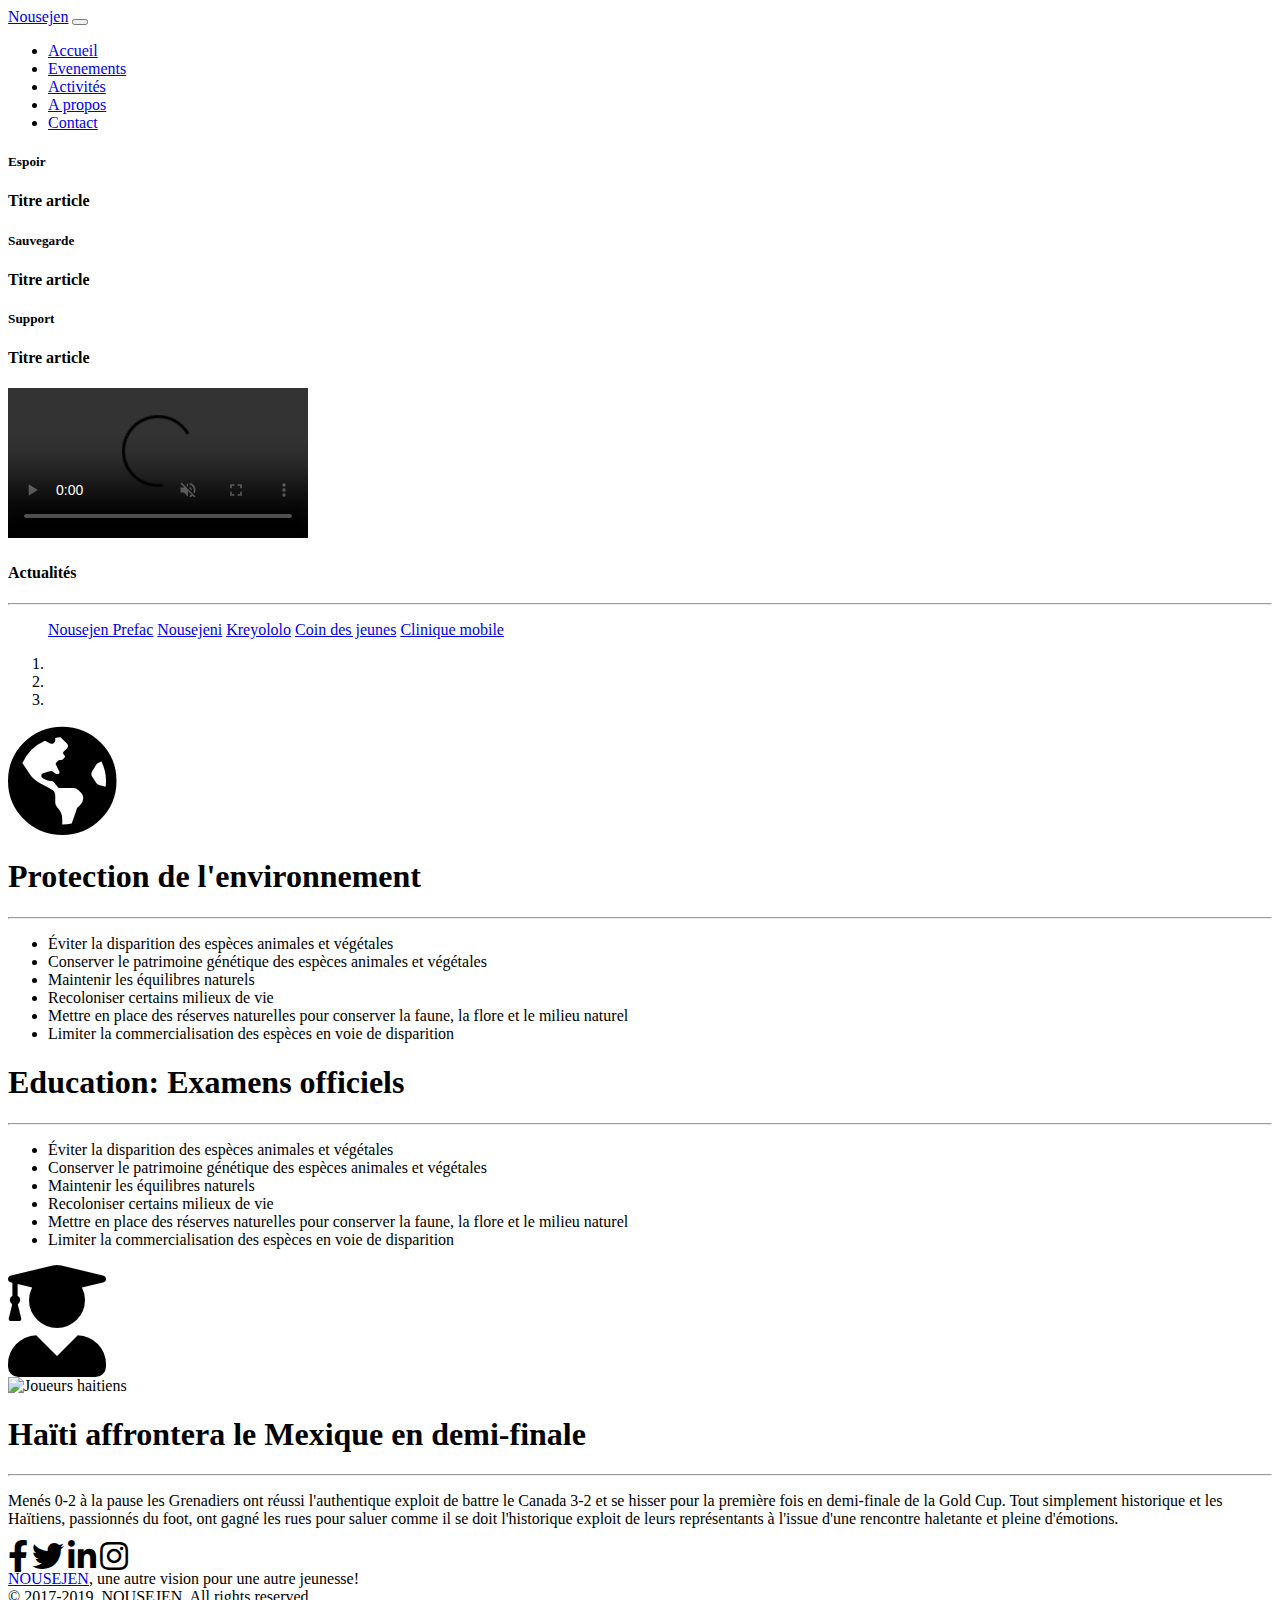
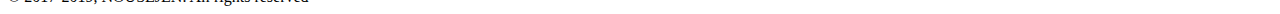
==== index.html @ 2af05f23 "Create index" ====
<!DOCTYPE html>
<html lang="fr">

<head>
    <!-- Required meta tags -->
    <meta charset="utf-8">
    <meta name="description" content="">
    <meta name="author" content="Ralph Pierre Rhode EXY">
    <meta name="viewport" content="width=device-width, initial-scale=1, shrink-to-fit=no">

    <title>NOUSEJEN - Accueil</title>

    <link rel="shortcut icon" href="" type="image/x-icon">
    <link rel="apple-touch-icon" href="">

    <link rel="stylesheet" href="css/hver.css">
    <link rel="stylesheet" href="css/alerts.css">
    <link rel="stylesheet" href="css/icono.min.css">
    <link rel="stylesheet" href="https://use.fontawesome.com/releases/v5.8.2/css/all.css" />
    <link rel="stylesheet" href="css/bootstrap.min.css">
    <link rel="stylesheet" href="css/mdb.min.css">
    <!-- Link to your css file -->
    <link rel="stylesheet" href="css/main.css">

</head>

<body>
    <!-- Start coding here -->

    <!--
    <header id="entete" class="navbar scrolling-navbar sticky-top">
        <div class="container">
            <div class="row">
                <div class="col-md-12 py-5"> </div>
            </div>
        </div>
    </header>
    -->

    <!--Navbar-->
    <nav class="navbar navbar-expand-md navbar-dark bg-dark scrolling-navbar fixed-top" id="navbar">
        <div class="container">
            <a class="navbar-brand" href="index.html">Nousejen</a>
            <button class="navbar-toggler" type="button" data-toggle="collapse" data-target="#navbarResponsive" aria-controls="navbarResponsive" aria-expanded="false" aria-label="Toggle navigation">
                <span class="navbar-toggler-icon"></span>
            </button>
            <div class="collapse navbar-collapse" id="navbarResponsive">
                <ul class="navbar-nav ml-auto">
                    <li class="nav-item active">
                        <a class="nav-link" href="index.html">Accueil<span class="sr-only">(current)</span></a>
                    </li>
                    <li class="nav-item">
                        <a class="nav-link" href="#">Evenements</a>
                    </li>
                    <li class="nav-item">
                        <a class="nav-link" href="activites.html">Activités</a>
                    </li>
                    <li class="nav-item">
                        <a class="nav-link" href="#">A propos</a>
                    </li>
                    <li class="nav-item">
                        <a class="nav-link" href="contact.html">Contact</a>
                    </li>
                </ul>
            </div>
        </div>
    </nav>

    <!-- Contenu -->
    <div class="container customPadding mb-3">

        <div class="row my-4">

            <!-- Principal -->
            <div class="col-md-9 my-3">
                <div class="row text-center pb-md-5 mb-5 mb-md-0">
                    <div class="col-md-4 mb-3">
                        <!-- Card -->
                        <div class="card card-image" id="ima1">

                            <!-- Content -->
                            <div class="text-white text-center d-flex align-items-center rgba-black-strong pt-5 px-4">
                                <div class="pt-5 mt-5 mx-auto">
                                    <h5 class="miColor">Espoir</h5>
                                    <h4 class="card-title pt-2"><strong>Titre article</strong></h4>
                                </div>
                            </div>

                        </div>
                        <!-- Card -->
                    </div>
                    <div class="col-md-4 mb-3">
                        <!-- Card -->
                        <div class="card card-image" id="ima2">

                            <!-- Content -->
                            <div class="text-white text-center d-flex align-items-center rgba-black-strong pt-5 px-4">
                                <div class="pt-5 mt-5 mx-auto">
                                    <h5 class="miColor">Sauvegarde</h5>
                                    <h4 class="card-title pt-2"><strong>Titre article</strong></h4>
                                </div>
                            </div>

                        </div>
                        <!-- Card -->
                    </div>
                    <div class="col-md-4 mb-3">
                        <!-- Card -->
                        <div class="card card-image" id="ima3">

                            <!-- Content -->
                            <div class="text-white text-center d-flex align-items-center rgba-black-strong pt-5 px-4">
                                <div class="pt-5 mt-5 mx-auto">
                                    <h5 class="miColor">Support</h5>
                                    <h4 class="card-title pt-2"><strong>Titre article</strong></h4>
                                </div>
                            </div>

                        </div>
                        <!-- Card -->
                    </div>
                </div>

                <div class="row">
                    <div class="col-md-12">
                        <video class="video-fluid z-depth-1" autoplay loop controls muted>
                            <source src="https://mdbootstrap.com/img/video/Sail-Away.mp4" type="video/mp4" />
                        </video>
                    </div>
                </div>


            </div>

            <!-- Sidebar -->
            <div class="col-md-3 d-none grey d-md-block lighten-3 text-center my-3 pb-5">
                <div class="mt-4 px-2" id="j">
                    <h4 class="pt-2">Actualités</h4>
                    <hr>
                    <ul class="nav flex-column">
                        <a class="nav-link active" href="#">Nousejen Prefac</a>
                        <a class="nav-link" href="#">Nousejeni</a>
                        <a class="nav-link" href="#">Kreyololo</a>
                        <a class="nav-link" href="#">Coin des jeunes</a>
                        <a class="nav-link" href="#">Clinique mobile</a>
                    </ul>
                </div>
            </div>

        </div>

    </div>

    <div id="carousel" class="carousel slide" data-ride="carousel">
        <ol class="carousel-indicators">
            <li data-target="#carousel" data-slide-to="0" class="active"></li>
            <li data-target="#carousel" data-slide-to="1"></li>
            <li data-target="#carousel" data-slide-to="2"></li>
        </ol>
        <div class="carousel-inner">
            <div class="carousel-item active jumbotron jumbotron-fluid" id="environnement">
                <div class="container-fluid">
                    <div class="row">
                        <div class="col-md-4 d-none d-md-block my-auto text-center">
                            <i class="fas fa-globe-americas fa-7x"></i>
                        </div>

                        <div class="col-md-8 mb-3">
                            <h1 class="miColor">Protection de l'environnement</h1>
                            <hr class="my-4">
                            <ul class="lead px-5">
                                <li>Éviter la disparition des espèces animales et végétales</li>
                                <li>Conserver le patrimoine génétique des espèces animales et végétales</li>
                                <li>Maintenir les équilibres naturels</li>
                                <li>Recoloniser certains milieux de vie</li>
                                <li>Mettre en place des réserves naturelles pour conserver la faune, la flore et le milieu naturel</li>
                                <li>Limiter la commercialisation des espèces en voie de disparition</li>
                            </ul>
                        </div>
                    </div>
                </div>
            </div>
            <div class="carousel-item">
                <div class="jumbotron jumbotron-fluid" id="education">
                    <div class="container">
                        <div class="row">
                            <div class="col-md-8 mb-3">
                                <h1 class="miColor">Education: Examens officiels</h1>
                                <hr class="my-4">
                                <ul class="lead px-5">
                                    <li>Éviter la disparition des espèces animales et végétales</li>
                                    <li>Conserver le patrimoine génétique des espèces animales et végétales</li>
                                    <li>Maintenir les équilibres naturels</li>
                                    <li>Recoloniser certains milieux de vie</li>
                                    <li>Mettre en place des réserves naturelles pour conserver la faune, la flore et le milieu naturel</li>
                                    <li>Limiter la commercialisation des espèces en voie de disparition</li>
                                </ul>
                            </div>

                            <div class="col-md-4 d-none d-md-block my-auto text-center">
                                <i class="fas fa-user-graduate fa-7x"></i>
                            </div>
                        </div>
                    </div>
                </div>
            </div>
            <div class="carousel-item">
                <div class="jumbotron jumbotron-fluid" id="sport">
                    <div class="container">
                        <div class="row">
                            <div class="col-md-4 d-none d-md-block text-center">
                                <img class="img-fluid rounded img-thumbnail" src="https://images.lenouvelliste.com/articles/2019-06-29/063_1157241814_web.jpg" alt="Joueurs haitiens">
                            </div>

                            <div class="col-md-8 mb-3">
                                <h1 class="miColor">Haïti affrontera le Mexique en demi-finale </h1>
                                <hr class="my-4">
                                <p class="lead px-5">
                                    Menés 0-2 à la pause les Grenadiers ont réussi l'authentique exploit de battre le Canada 3-2 et se hisser pour la première fois en demi-finale de la Gold Cup. Tout simplement historique et les Haïtiens, passionnés du foot, ont gagné les rues pour saluer comme il se doit l'historique exploit de leurs représentants à l'issue d'une rencontre haletante et pleine d'émotions.
                                </p>
                            </div>
                        </div>
                    </div>
                </div>
            </div>
        </div>
        <a class="carousel-control-prev" href="#carousel" role="button" data-slide="prev">
            <span class="carousel-control-prev-icon" aria-hidden="true"></span>
            <span class="sr-only">Previous</span>
        </a>
        <a class="carousel-control-next" href="#carousel" role="button" data-slide="next">
            <span class="carousel-control-next-icon" aria-hidden="true"></span>
            <span class="sr-only">Next</span>
        </a>
    </div>


    <!-- Footer -->
    <footer class="page-footer font-small bg-dark">

        <!-- Footer Elements -->
        <div class="container">

            <!-- Grid row-->
            <div class="row">

                <!-- Grid column -->
                <div class="col-md-12 py-5">
                    <div class="mb-5 flex-center">

                        <!-- Facebook -->
                        <a class="fb-ic">
                            <i class="fab fa-facebook-f fa-lg mr-md-5 mr-3 fa-2x"> </i>
                        </a>
                        <!-- Twitter -->
                        <a class="tw-ic">
                            <i class="fab fa-twitter fa-lg mr-md-5 mr-3 fa-2x"> </i>
                        </a>
                        <!--Linkedin -->
                        <a class="li-ic">
                            <i class="fab fa-linkedin-in fa-lg mr-md-5 mr-3 fa-2x"> </i>
                        </a>
                        <!--Instagram-->
                        <a class="ins-ic">
                            <i class="fab fa-instagram fa-lg mr-md-5 mr-3 fa-2x"> </i>
                        </a>
                    </div>
                </div>
                <!-- Grid column -->

            </div>
            <!-- Grid row-->

        </div>
        <!-- Footer Elements -->

        <!-- Copyright -->
        <div class="footer-copyright text-center py-3">
            <span class="text-white"><a href="index.html">NOUSEJEN</a></span>, une autre vision pour une autre jeunesse!
            <br>© 2017-2019, NOUSEJEN. All rights reserved
        </div>
        <!-- Copyright -->

    </footer>
    <!-- Footer -->

    <!-- Coding End -->

    <!-- do not forget download jquery (http://jquery.com/download/)-->
    <script src="js/jquery-3.4.1.min.js"></script>
    <script src="js/popper.min.js"></script>
    <script src="js/bootstrap.min.js"></script>
    <script src="js/mdb.min.js"></script>
    <script src="js/main.js"></script>
</body></html>
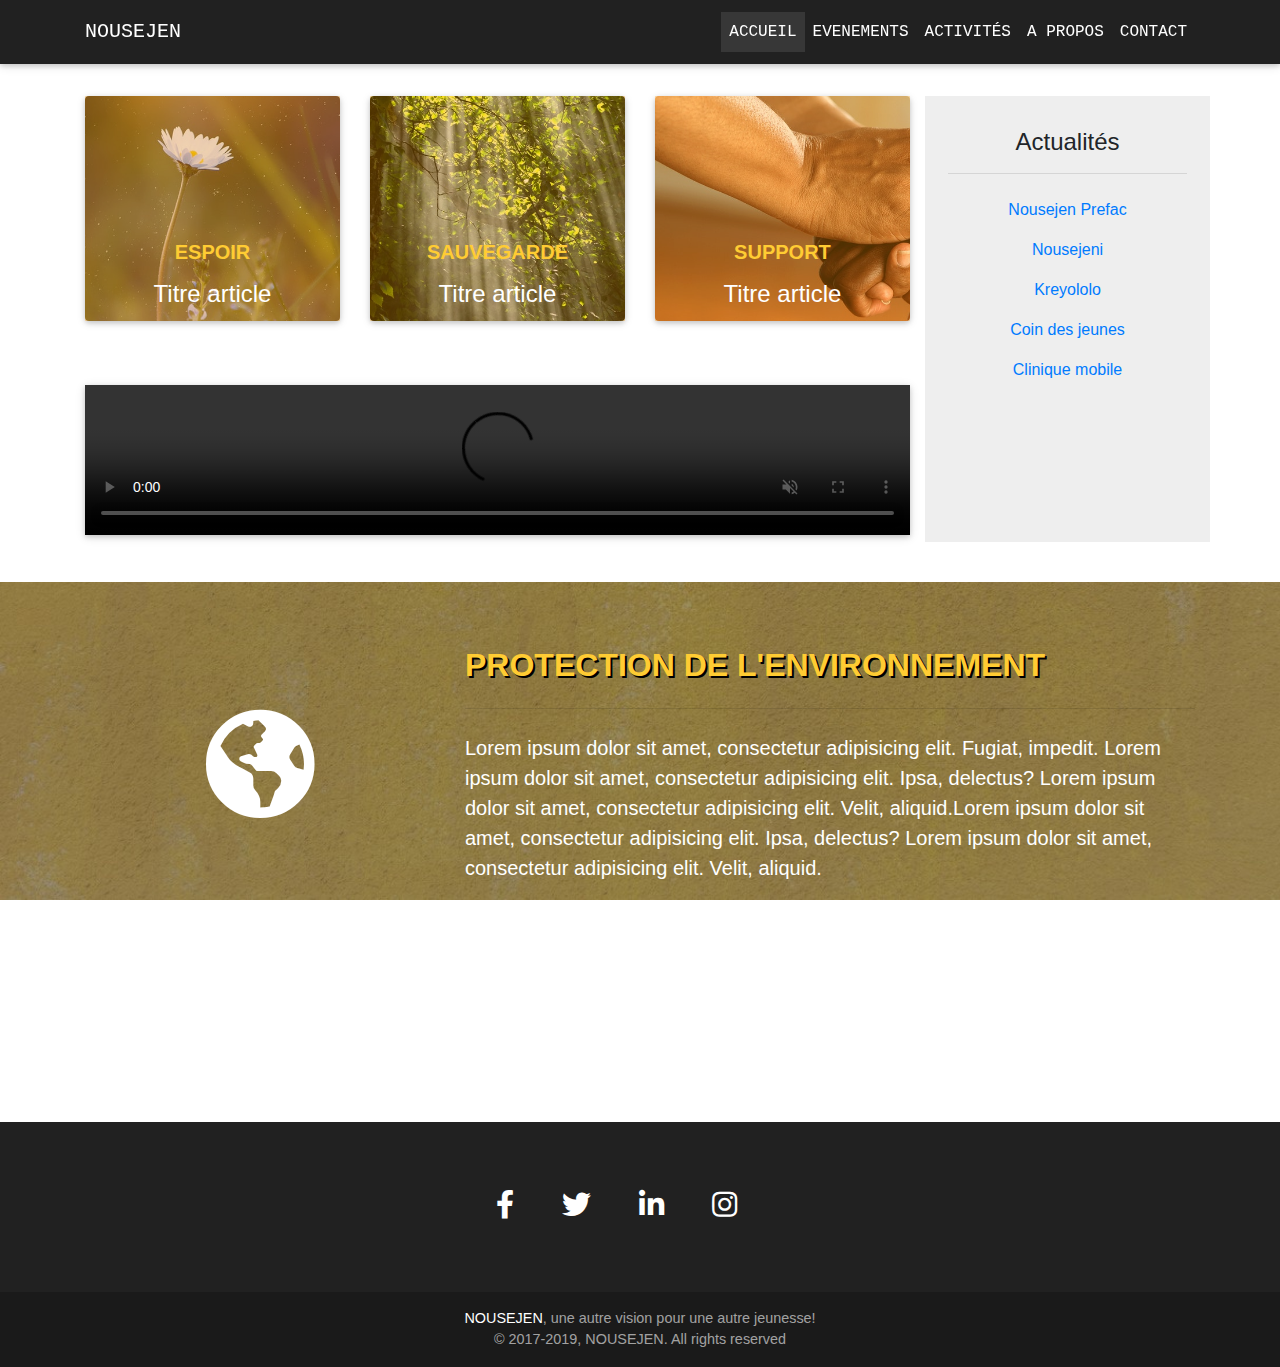
==== commit bdfbeb8b: "index commit" ====
--- a/index.html
+++ b/index.html
@@ -1,295 +1,289 @@
-<!DOCTYPE html>
-<html lang="fr">
-
-<head>
-    <!-- Required meta tags -->
-    <meta charset="utf-8">
-    <meta name="description" content="">
-    <meta name="author" content="Ralph Pierre Rhode EXY">
-    <meta name="viewport" content="width=device-width, initial-scale=1, shrink-to-fit=no">
-
-    <title>NOUSEJEN - Accueil</title>
-
-    <link rel="shortcut icon" href="" type="image/x-icon">
-    <link rel="apple-touch-icon" href="">
-
-    <link rel="stylesheet" href="css/hver.css">
-    <link rel="stylesheet" href="css/alerts.css">
-    <link rel="stylesheet" href="css/icono.min.css">
-    <link rel="stylesheet" href="https://use.fontawesome.com/releases/v5.8.2/css/all.css" />
-    <link rel="stylesheet" href="css/bootstrap.min.css">
-    <link rel="stylesheet" href="css/mdb.min.css">
-    <!-- Link to your css file -->
-    <link rel="stylesheet" href="css/main.css">
-
-</head>
-
-<body>
-    <!-- Start coding here -->
-
-    <!--
-    <header id="entete" class="navbar scrolling-navbar sticky-top">
-        <div class="container">
-            <div class="row">
-                <div class="col-md-12 py-5"> </div>
-            </div>
-        </div>
-    </header>
-    -->
-
-    <!--Navbar-->
-    <nav class="navbar navbar-expand-md navbar-dark bg-dark scrolling-navbar fixed-top" id="navbar">
-        <div class="container">
-            <a class="navbar-brand" href="index.html">Nousejen</a>
-            <button class="navbar-toggler" type="button" data-toggle="collapse" data-target="#navbarResponsive" aria-controls="navbarResponsive" aria-expanded="false" aria-label="Toggle navigation">
-                <span class="navbar-toggler-icon"></span>
-            </button>
-            <div class="collapse navbar-collapse" id="navbarResponsive">
-                <ul class="navbar-nav ml-auto">
-                    <li class="nav-item active">
-                        <a class="nav-link" href="index.html">Accueil<span class="sr-only">(current)</span></a>
-                    </li>
-                    <li class="nav-item">
-                        <a class="nav-link" href="#">Evenements</a>
-                    </li>
-                    <li class="nav-item">
-                        <a class="nav-link" href="activites.html">Activités</a>
-                    </li>
-                    <li class="nav-item">
-                        <a class="nav-link" href="#">A propos</a>
-                    </li>
-                    <li class="nav-item">
-                        <a class="nav-link" href="contact.html">Contact</a>
-                    </li>
-                </ul>
-            </div>
-        </div>
-    </nav>
-
-    <!-- Contenu -->
-    <div class="container customPadding mb-3">
-
-        <div class="row my-4">
-
-            <!-- Principal -->
-            <div class="col-md-9 my-3">
-                <div class="row text-center pb-md-5 mb-5 mb-md-0">
-                    <div class="col-md-4 mb-3">
-                        <!-- Card -->
-                        <div class="card card-image" id="ima1">
-
-                            <!-- Content -->
-                            <div class="text-white text-center d-flex align-items-center rgba-black-strong pt-5 px-4">
-                                <div class="pt-5 mt-5 mx-auto">
-                                    <h5 class="miColor">Espoir</h5>
-                                    <h4 class="card-title pt-2"><strong>Titre article</strong></h4>
-                                </div>
-                            </div>
-
-                        </div>
-                        <!-- Card -->
-                    </div>
-                    <div class="col-md-4 mb-3">
-                        <!-- Card -->
-                        <div class="card card-image" id="ima2">
-
-                            <!-- Content -->
-                            <div class="text-white text-center d-flex align-items-center rgba-black-strong pt-5 px-4">
-                                <div class="pt-5 mt-5 mx-auto">
-                                    <h5 class="miColor">Sauvegarde</h5>
-                                    <h4 class="card-title pt-2"><strong>Titre article</strong></h4>
-                                </div>
-                            </div>
-
-                        </div>
-                        <!-- Card -->
-                    </div>
-                    <div class="col-md-4 mb-3">
-                        <!-- Card -->
-                        <div class="card card-image" id="ima3">
-
-                            <!-- Content -->
-                            <div class="text-white text-center d-flex align-items-center rgba-black-strong pt-5 px-4">
-                                <div class="pt-5 mt-5 mx-auto">
-                                    <h5 class="miColor">Support</h5>
-                                    <h4 class="card-title pt-2"><strong>Titre article</strong></h4>
-                                </div>
-                            </div>
-
-                        </div>
-                        <!-- Card -->
-                    </div>
-                </div>
-
-                <div class="row">
-                    <div class="col-md-12">
-                        <video class="video-fluid z-depth-1" autoplay loop controls muted>
-                            <source src="https://mdbootstrap.com/img/video/Sail-Away.mp4" type="video/mp4" />
-                        </video>
-                    </div>
-                </div>
-
-
-            </div>
-
-            <!-- Sidebar -->
-            <div class="col-md-3 d-none grey d-md-block lighten-3 text-center my-3 pb-5">
-                <div class="mt-4 px-2" id="j">
-                    <h4 class="pt-2">Actualités</h4>
-                    <hr>
-                    <ul class="nav flex-column">
-                        <a class="nav-link active" href="#">Nousejen Prefac</a>
-                        <a class="nav-link" href="#">Nousejeni</a>
-                        <a class="nav-link" href="#">Kreyololo</a>
-                        <a class="nav-link" href="#">Coin des jeunes</a>
-                        <a class="nav-link" href="#">Clinique mobile</a>
-                    </ul>
-                </div>
-            </div>
-
-        </div>
-
-    </div>
-
-    <div id="carousel" class="carousel slide" data-ride="carousel">
-        <ol class="carousel-indicators">
-            <li data-target="#carousel" data-slide-to="0" class="active"></li>
-            <li data-target="#carousel" data-slide-to="1"></li>
-            <li data-target="#carousel" data-slide-to="2"></li>
-        </ol>
-        <div class="carousel-inner">
-            <div class="carousel-item active jumbotron jumbotron-fluid" id="environnement">
-                <div class="container-fluid">
-                    <div class="row">
-                        <div class="col-md-4 d-none d-md-block my-auto text-center">
-                            <i class="fas fa-globe-americas fa-7x"></i>
-                        </div>
-
-                        <div class="col-md-8 mb-3">
-                            <h1 class="miColor">Protection de l'environnement</h1>
-                            <hr class="my-4">
-                            <ul class="lead px-5">
-                                <li>Éviter la disparition des espèces animales et végétales</li>
-                                <li>Conserver le patrimoine génétique des espèces animales et végétales</li>
-                                <li>Maintenir les équilibres naturels</li>
-                                <li>Recoloniser certains milieux de vie</li>
-                                <li>Mettre en place des réserves naturelles pour conserver la faune, la flore et le milieu naturel</li>
-                                <li>Limiter la commercialisation des espèces en voie de disparition</li>
-                            </ul>
-                        </div>
-                    </div>
-                </div>
-            </div>
-            <div class="carousel-item">
-                <div class="jumbotron jumbotron-fluid" id="education">
-                    <div class="container">
-                        <div class="row">
-                            <div class="col-md-8 mb-3">
-                                <h1 class="miColor">Education: Examens officiels</h1>
-                                <hr class="my-4">
-                                <ul class="lead px-5">
-                                    <li>Éviter la disparition des espèces animales et végétales</li>
-                                    <li>Conserver le patrimoine génétique des espèces animales et végétales</li>
-                                    <li>Maintenir les équilibres naturels</li>
-                                    <li>Recoloniser certains milieux de vie</li>
-                                    <li>Mettre en place des réserves naturelles pour conserver la faune, la flore et le milieu naturel</li>
-                                    <li>Limiter la commercialisation des espèces en voie de disparition</li>
-                                </ul>
-                            </div>
-
-                            <div class="col-md-4 d-none d-md-block my-auto text-center">
-                                <i class="fas fa-user-graduate fa-7x"></i>
-                            </div>
-                        </div>
-                    </div>
-                </div>
-            </div>
-            <div class="carousel-item">
-                <div class="jumbotron jumbotron-fluid" id="sport">
-                    <div class="container">
-                        <div class="row">
-                            <div class="col-md-4 d-none d-md-block text-center">
-                                <img class="img-fluid rounded img-thumbnail" src="https://images.lenouvelliste.com/articles/2019-06-29/063_1157241814_web.jpg" alt="Joueurs haitiens">
-                            </div>
-
-                            <div class="col-md-8 mb-3">
-                                <h1 class="miColor">Haïti affrontera le Mexique en demi-finale </h1>
-                                <hr class="my-4">
-                                <p class="lead px-5">
-                                    Menés 0-2 à la pause les Grenadiers ont réussi l'authentique exploit de battre le Canada 3-2 et se hisser pour la première fois en demi-finale de la Gold Cup. Tout simplement historique et les Haïtiens, passionnés du foot, ont gagné les rues pour saluer comme il se doit l'historique exploit de leurs représentants à l'issue d'une rencontre haletante et pleine d'émotions.
-                                </p>
-                            </div>
-                        </div>
-                    </div>
-                </div>
-            </div>
-        </div>
-        <a class="carousel-control-prev" href="#carousel" role="button" data-slide="prev">
-            <span class="carousel-control-prev-icon" aria-hidden="true"></span>
-            <span class="sr-only">Previous</span>
-        </a>
-        <a class="carousel-control-next" href="#carousel" role="button" data-slide="next">
-            <span class="carousel-control-next-icon" aria-hidden="true"></span>
-            <span class="sr-only">Next</span>
-        </a>
-    </div>
-
-
-    <!-- Footer -->
-    <footer class="page-footer font-small bg-dark">
-
-        <!-- Footer Elements -->
-        <div class="container">
-
-            <!-- Grid row-->
-            <div class="row">
-
-                <!-- Grid column -->
-                <div class="col-md-12 py-5">
-                    <div class="mb-5 flex-center">
-
-                        <!-- Facebook -->
-                        <a class="fb-ic">
-                            <i class="fab fa-facebook-f fa-lg mr-md-5 mr-3 fa-2x"> </i>
-                        </a>
-                        <!-- Twitter -->
-                        <a class="tw-ic">
-                            <i class="fab fa-twitter fa-lg mr-md-5 mr-3 fa-2x"> </i>
-                        </a>
-                        <!--Linkedin -->
-                        <a class="li-ic">
-                            <i class="fab fa-linkedin-in fa-lg mr-md-5 mr-3 fa-2x"> </i>
-                        </a>
-                        <!--Instagram-->
-                        <a class="ins-ic">
-                            <i class="fab fa-instagram fa-lg mr-md-5 mr-3 fa-2x"> </i>
-                        </a>
-                    </div>
-                </div>
-                <!-- Grid column -->
-
-            </div>
-            <!-- Grid row-->
-
-        </div>
-        <!-- Footer Elements -->
-
-        <!-- Copyright -->
-        <div class="footer-copyright text-center py-3">
-            <span class="text-white"><a href="index.html">NOUSEJEN</a></span>, une autre vision pour une autre jeunesse!
-            <br>© 2017-2019, NOUSEJEN. All rights reserved
-        </div>
-        <!-- Copyright -->
-
-    </footer>
-    <!-- Footer -->
-
-    <!-- Coding End -->
-
-    <!-- do not forget download jquery (http://jquery.com/download/)-->
-    <script src="js/jquery-3.4.1.min.js"></script>
-    <script src="js/popper.min.js"></script>
-    <script src="js/bootstrap.min.js"></script>
-    <script src="js/mdb.min.js"></script>
-    <script src="js/main.js"></script>
-</body></html>
+<!DOCTYPE html>
+<html lang="fr">
+
+<head>
+    <!-- Required meta tags -->
+    <meta charset="utf-8">
+    <meta name="description" content="">
+    <meta name="author" content="Ralph Pierre Rhode EXY">
+    <meta name="viewport" content="width=device-width, initial-scale=1, shrink-to-fit=no">
+
+    <title>NOUSEJEN - Accueil</title>
+
+    <link rel="shortcut icon" href="" type="image/x-icon">
+    <link rel="apple-touch-icon" href="">
+
+    <link rel="stylesheet" href="css/hver.css">
+    <link rel="stylesheet" href="css/alerts.css">
+    <link rel="stylesheet" href="css/icono.min.css">
+    <link rel="stylesheet" href="https://use.fontawesome.com/releases/v5.8.2/css/all.css" />
+    <link rel="stylesheet" href="css/bootstrap.min.css">
+    <link rel="stylesheet" href="css/mdb.min.css">
+    <!-- Link to your css file -->
+    <link rel="stylesheet" href="css/main.css">
+
+</head>
+
+<body>
+    <!-- Start coding here -->
+
+    <!--
+    <header id="entete" class="navbar scrolling-navbar sticky-top">
+        <div class="container">
+            <div class="row">
+                <div class="col-md-12 py-5"> </div>
+            </div>
+        </div>
+    </header>
+    -->
+
+    <!--Navbar-->
+    <nav class="navbar navbar-expand-md navbar-dark bg-dark scrolling-navbar fixed-top" id="navbar">
+        <div class="container">
+            <a class="navbar-brand" href="index.html">Nousejen</a>
+            <button class="navbar-toggler" type="button" data-toggle="collapse" data-target="#navbarResponsive" aria-controls="navbarResponsive" aria-expanded="false" aria-label="Toggle navigation">
+                <span class="navbar-toggler-icon"></span>
+            </button>
+            <div class="collapse navbar-collapse" id="navbarResponsive">
+                <ul class="navbar-nav ml-auto">
+                    <li class="nav-item active">
+                        <a class="nav-link" href="index.html">Accueil<span class="sr-only">(current)</span></a>
+                    </li>
+                    <li class="nav-item">
+                        <a class="nav-link" href="#">Evenements</a>
+                    </li>
+                    <li class="nav-item">
+                        <a class="nav-link" href="activites.html">Activités</a>
+                    </li>
+                    <li class="nav-item">
+                        <a class="nav-link" href="#">A propos</a>
+                    </li>
+                    <li class="nav-item">
+                        <a class="nav-link" href="contact.html">Contact</a>
+                    </li>
+                </ul>
+            </div>
+        </div>
+    </nav>
+
+    <!-- Contenu -->
+    <div class="container customPadding mb-3">
+
+        <div class="row my-4">
+
+            <!-- Principal -->
+            <div class="col-md-9 my-3">
+                <div class="row text-center pb-md-5 mb-5 mb-md-0">
+                    <div class="col-md-4 mb-3">
+                        <!-- Card -->
+                        <div class="card card-image" id="ima1">
+
+                            <!-- Content -->
+                            <div class="text-white text-center d-flex align-items-center rgba-orange-light pt-5 px-4">
+                                <div class="pt-5 mt-5 mx-auto">
+                                    <h5 class="miColor">Espoir</h5>
+                                    <h4 class="card-title pt-2"><strong>Titre article</strong></h4>
+                                </div>
+                            </div>
+
+                        </div>
+                        <!-- Card -->
+                    </div>
+                    <div class="col-md-4 mb-3">
+                        <!-- Card -->
+                        <div class="card card-image" id="ima2">
+
+                            <!-- Content -->
+                            <div class="text-white text-center d-flex align-items-center rgba-orange-light pt-5 px-4">
+                                <div class="pt-5 mt-5 mx-auto">
+                                    <h5 class="miColor">Sauvegarde</h5>
+                                    <h4 class="card-title pt-2"><strong>Titre article</strong></h4>
+                                </div>
+                            </div>
+
+                        </div>
+                        <!-- Card -->
+                    </div>
+                    <div class="col-md-4 mb-3">
+                        <!-- Card -->
+                        <div class="card card-image" id="ima3">
+
+                            <!-- Content -->
+                            <div class="text-white text-center d-flex align-items-center rgba-orange-light pt-5 px-4">
+                                <div class="pt-5 mt-5 mx-auto">
+                                    <h5 class="miColor">Support</h5>
+                                    <h4 class="card-title pt-2"><strong>Titre article</strong></h4>
+                                </div>
+                            </div>
+
+                        </div>
+                        <!-- Card -->
+                    </div>
+                </div>
+
+                <div class="row">
+                    <div class="col-md-12">
+                        <video class="video-fluid z-depth-1" autoplay loop controls muted>
+                            <source src="https://mdbootstrap.com/img/video/Sail-Away.mp4" type="video/mp4" />
+                        </video>
+                    </div>
+                </div>
+
+
+            </div>
+
+            <!-- Sidebar -->
+            <div class="col-md-3 d-none grey d-md-block lighten-3 text-center my-3 pb-5">
+                <div class="mt-4 px-2" id="j">
+                    <h4 class="pt-2">Actualités</h4>
+                    <hr>
+                    <ul class="nav flex-column">
+                        <a class="nav-link active" href="#">Nousejen Prefac</a>
+                        <a class="nav-link" href="#">Nousejeni</a>
+                        <a class="nav-link" href="#">Kreyololo</a>
+                        <a class="nav-link" href="#">Coin des jeunes</a>
+                        <a class="nav-link" href="#">Clinique mobile</a>
+                    </ul>
+                </div>
+            </div>
+
+        </div>
+
+    </div>
+
+    <div id="carousel" class="carousel slide" data-ride="carousel">
+        <ol class="carousel-indicators">
+            <li data-target="#carousel" data-slide-to="0" class="active"></li>
+            <li data-target="#carousel" data-slide-to="1"></li>
+            <li data-target="#carousel" data-slide-to="2"></li>
+        </ol>
+        <div class="carousel-inner">
+            <div class="carousel-item active" id="environnement">
+                <div class="container">
+                    <div class="row py-5">
+                        <div class="col-md-4 my-auto text-center">
+                            <i class="fas fa-globe-americas fa-7x"></i>
+                        </div>
+
+                        <div class="col-md-8 mt-3">
+                            <h2 class="miColor">Protection de l'environnement</h2>
+                            <hr class="my-4">
+                            <p class="lead">
+                                Lorem ipsum dolor sit amet, consectetur adipisicing elit. Fugiat, impedit.
+                                Lorem ipsum dolor sit amet, consectetur adipisicing elit. Ipsa, delectus?
+                                Lorem ipsum dolor sit amet, consectetur adipisicing elit. Velit, aliquid.Lorem ipsum dolor sit amet, consectetur adipisicing elit. Ipsa, delectus?
+                                Lorem ipsum dolor sit amet, consectetur adipisicing elit. Velit, aliquid.
+                            </p>
+                        </div>
+                    </div>
+                </div>
+            </div>
+            <div class="carousel-item" id="education">
+                <div class="container">
+                    <div class="row py-5">
+                        <div class="col-md-8 mb-3">
+                            <h2 class="miColor">Education: Examens officiels</h2>
+                            <hr class="my-4">
+                            <p class="lead">
+                                Lorem ipsum dolor sit amet, consectetur adipisicing elit. Fugiat, impedit.
+                                Lorem ipsum dolor sit amet, consectetur adipisicing elit. Ipsa, delectus?
+                                Lorem ipsum dolor sit amet, consectetur adipisicing elit. Velit, aliquid.Lorem ipsum dolor sit amet, consectetur adipisicing elit. Ipsa, delectus?
+                                Lorem ipsum dolor sit amet, consectetur adipisicing elit. Velit, aliquid.
+                            </p>
+                        </div>
+
+                        <div class="col-md-4 my-auto text-center">
+                            <i class="fas fa-user-graduate fa-7x"></i>
+                        </div>
+                    </div>
+                </div>
+            </div>
+            <div class="carousel-item" id="sport">
+                <div class="container">
+                    <div class="row py-5">
+                        <div class="col-md-4 my-auto text-center">
+                            <img class="img-fluid rounded img-thumbnail" src="https://images.lenouvelliste.com/articles/2019-06-29/063_1157241814_web.jpg" alt="Joueurs haitiens">
+                        </div>
+
+                        <div class="col-md-8 mt-3">
+                            <h2 class="miColor">Haïti affrontera le Mexique en demi-finale </h2>
+                            <hr class="my-4">
+                            <p class="lead">
+                                Menés 0-2 à la pause les Grenadiers ont réussi l'authentique exploit de battre le Canada 3-2 et se hisser pour la première fois en demi-finale de la Gold Cup. Tout simplement historique et les Haïtiens, passionnés du foot, ont gagné les rues pour saluer comme il se doit l'historique exploit de leurs représentants à l'issue d'une rencontre haletante et pleine d'émotions.
+                            </p>
+                        </div>
+                    </div>
+                </div>
+            </div>
+        </div>
+        <a class="carousel-control-prev" href="#carousel" role="button" data-slide="prev">
+            <span class="carousel-control-prev-icon" aria-hidden="true"></span>
+            <span class="sr-only">Previous</span>
+        </a>
+        <a class="carousel-control-next" href="#carousel" role="button" data-slide="next">
+            <span class="carousel-control-next-icon" aria-hidden="true"></span>
+            <span class="sr-only">Next</span>
+        </a>
+    </div>
+
+
+    <!-- Footer -->
+    <footer class="page-footer font-small bg-dark">
+
+        <!-- Footer Elements -->
+        <div class="container">
+
+            <!-- Grid row-->
+            <div class="row">
+
+                <!-- Grid column -->
+                <div class="col-md-12 py-5">
+                    <div class="mb-5 flex-center">
+
+                        <!-- Facebook -->
+                        <a class="fb-ic">
+                            <i class="fab fa-facebook-f fa-lg mr-md-5 mr-3 fa-2x"> </i>
+                        </a>
+                        <!-- Twitter -->
+                        <a class="tw-ic">
+                            <i class="fab fa-twitter fa-lg mr-md-5 mr-3 fa-2x"> </i>
+                        </a>
+                        <!--Linkedin -->
+                        <a class="li-ic">
+                            <i class="fab fa-linkedin-in fa-lg mr-md-5 mr-3 fa-2x"> </i>
+                        </a>
+                        <!--Instagram-->
+                        <a class="ins-ic">
+                            <i class="fab fa-instagram fa-lg mr-md-5 mr-3 fa-2x"> </i>
+                        </a>
+                    </div>
+                </div>
+                <!-- Grid column -->
+
+            </div>
+            <!-- Grid row-->
+
+        </div>
+        <!-- Footer Elements -->
+
+        <!-- Copyright -->
+        <div class="footer-copyright text-center py-3">
+            <span class="text-white"><a href="index.html">NOUSEJEN</a></span>, une autre vision pour une autre jeunesse!
+            <br>© 2017-2019, NOUSEJEN. All rights reserved
+        </div>
+        <!-- Copyright -->
+
+    </footer>
+    <!-- Footer -->
+
+    <!-- Coding End -->
+
+    <!-- do not forget download jquery (http://jquery.com/download/)-->
+    <script src="js/jquery-3.4.1.min.js"></script>
+    <script src="js/popper.min.js"></script>
+    <script src="js/bootstrap.min.js"></script>
+    <script src="js/mdb.min.js"></script>
+    <script src="js/main.js"></script>
+</body>
+
+</html>
--- a/css/alerts.css
+++ b/css/alerts.css
@@ -0,0 +1,112 @@
+/* INICIO Alertas */
+.alert_requerido {
+    background-color: #ff0000;
+    color: #fff;
+    font-size: 12px;
+    padding: 5px;
+    border-radius: 5px;
+    border: none;
+    position: absolute;
+    margin-left: 60px;
+    margin-top: 5px;
+    z-index: 10;
+}
+
+.close {
+    float: right;
+    font-size: 20px;
+    font-weight: bold;
+    line-height: 18px;
+    color: #000000;
+    text-shadow: 0 1px 0 #ffffff;
+    opacity: 0.2;
+    filter: alpha(opacity=20);
+}
+
+    .close:hover {
+        color: #000000;
+        text-decoration: none;
+        opacity: 0.4;
+        filter: alpha(opacity=40);
+        cursor: pointer;
+    }
+
+.alert {
+    font-family: 'Century Gothic', 'Trebuchet MS', 'Lucida Sans Unicode', 'Lucida Grande', 'Lucida Sans', Arial, sans-serif;
+    padding: 10px 0;
+    margin-bottom: 18px;
+    background-color: #cccccc;
+    border: 1px solid #fff;
+    -webkit-border-radius: 7px;
+    -moz-border-radius: 7px;
+    border-radius: 7px;
+    color: #fff;
+    position: fixed;
+    bottom: 1px;
+    width: 100%;
+    max-height: 200px;
+    vertical-align: middle;
+    z-index: 3;
+}
+
+.alert-heading {
+    color: inherit;
+}
+
+.alert .ico {
+    width: 40px;
+    padding: 10px 15px;
+    color: #333;
+    display: inline-block;
+    vertical-align: middle;
+}
+
+    .alert .ico img {
+        width: 20px;
+    }
+
+.alert .conten {
+    display: inline-block;
+    vertical-align: middle;
+    padding: 0 5px;
+    font-size: 16px;
+    width: 80%;
+    overflow: auto;
+    max-height: 150px;
+}
+
+.alert .close {
+    position: relative;
+    top: -5px;
+    right: 10px;
+    line-height: 18px;
+    font-size: 20px;
+    text-decoration: none;
+    vertical-align: middle;
+}
+
+.alert-success {
+    background-color: #228b22;
+    border-color: #228b22;
+    /*color: #333;*/
+}
+
+.alert-danger,
+.alert-error {
+    background-color: #f80000;
+    border-color: #f80000;
+    /*color: #333;*/
+}
+
+.alert-info {
+    background-color: #4169e1;
+    border-color: #4169e1;
+    /*color: #333;*/
+}
+
+.alert-warning {
+    background-color: #ff8108;
+    border: 1px solid #ff8108;
+    /*color: #333;*/
+}
+/* FINAL Alertas */--- a/css/icono.min.css
+++ b/css/icono.min.css
@@ -0,0 +1,2479 @@
+.icono-areaChart, .icono-barChart, .icono-book, .icono-book:after, .icono-book:before, .icono-bookmarkEmpty, .icono-bookmarkEmpty:before, .icono-camera, .icono-chain:after, .icono-chain:before, .icono-clock, .icono-commentEmpty, .icono-creditCard, .icono-crop, .icono-crop:before, .icono-display, .icono-document, .icono-eye, .icono-file, .icono-flag:after, .icono-flag:before, .icono-folder, .icono-forbidden, .icono-frown, .icono-frown:after, .icono-headphone, .icono-heart, .icono-heart:after, .icono-heart:before, .icono-home, .icono-home:after, .icono-home:before, .icono-imac, .icono-imacBold, .icono-image, .icono-infinity:after, .icono-infinity:before, .icono-iphone, .icono-iphoneBold, .icono-keyboard, .icono-macbook:before, .icono-macbookBold:before, .icono-mail, .icono-mail:before, .icono-market, .icono-market:after, .icono-meh, .icono-meh:after, .icono-microphone, .icono-microphone:before, .icono-mouse, .icono-mouse:before, .icono-nexus, .icono-paperClip, .icono-paperClip:after, .icono-paperClip:before, .icono-piano, .icono-pin, .icono-pin:before, .icono-power, .icono-rename, .icono-ruler, .icono-search, .icono-signIn, .icono-signIn:before, .icono-signOut, .icono-signOut:before, .icono-smile, .icono-smile:after, .icono-stroke, .icono-sync, .icono-tag, .icono-tag:after, .icono-terminal, .icono-trash, .icono-user, .icono-user:before, .icono-video, .icono-volumeHigh:after, .icono-volumeHigh:before, .icono-volumeLow:before, .icono-volumeMedium:before, .icono-youtube, .icono-youtube:before, [class*=icono-check][class*=Circle], [class*=icono-][class*=Circle], [class*=icono-][class*=Square] {
+    border: 2px solid
+}
+
+    .icono-chain:after, .icono-chain:before, .icono-downArrow:before, .icono-dropper:before, .icono-flickr:after, .icono-flickr:before, .icono-indent:before, .icono-leftArrow:before, .icono-list:before, .icono-outdent:before, .icono-paperClip:before, .icono-rename:before, .icono-rightArrow:before, .icono-upArrow:before, .icono-video:before, .icono-volumeDecrease:after, .icono-volumeDecrease:before, .icono-volumeHigh:after, .icono-volumeHigh:before, .icono-volumeIncrease:after, .icono-volumeIncrease:before, .icono-volumeLow:before, .icono-volumeMedium:before, .icono-volumeMute:after, .icono-volumeMute:before, .stickCenterV {
+        position: absolute;
+        top: 50%;
+        -webkit-transform: translateY(-50%);
+        transform: translateY(-50%)
+    }
+
+    .icono-cup:after, .icono-display:after, .icono-display:before, .icono-imac:after, .icono-imacBold:after, .icono-imacBold:before, .icono-iphone:after, .icono-iphone:before, .icono-macbook:before, .icono-macbookBold:before, .icono-market:after, .icono-microphone:after, .icono-microphone:before, .icono-mouse:after, .icono-mouse:before, .icono-search:before, .icono-sitemap:after, .icono-sitemap:before, .icono-tag:after, .icono-textAlignCenter[class*=icono-textAlign]:after, .icono-textAlignCenter[class*=icono-textAlign]:before, .icono-trash:before, .icono-user:before, .stickCenterH, [class*=icono-exclamation]:after {
+        position: absolute;
+        left: 50%;
+        -webkit-transform: translateX(-50%);
+        transform: translateX(-50%)
+    }
+
+    .icono-camera:before, .icono-clock:after, .icono-clock:before, .icono-document:after, .icono-eye:before, .icono-forbidden:before, .icono-gear:before, .icono-gplus:after, .icono-instagram:before, .icono-keyboard:before, .icono-pin:before, .icono-video:after, .icono-youtube:after, .stickCenter, [class*=icono-check]:before, [class*=icono-plus]:after, [class*=icono-plus]:before, [class*=icono-cross]:after, [class*=icono-cross]:before {
+        position: absolute;
+        left: 50%;
+        top: 50%;
+        -webkit-transform: translate(-50%,-50%);
+        transform: translate(-50%,-50%)
+    }
+
+.spin[class*=spin] {
+    -webkit-animation: loading-spinner 2s infinite linear;
+    animation: loading-spinner 2s infinite linear
+}
+
+@-webkit-keyframes loading-spinner {
+    0% {
+        -webkit-transform: rotate(0);
+        transform: rotate(0)
+    }
+
+    100% {
+        -webkit-transform: rotate(360deg);
+        transform: rotate(360deg)
+    }
+}
+
+@keyframes loading-spinner {
+    0% {
+        -webkit-transform: rotate(0);
+        transform: rotate(0)
+    }
+
+    100% {
+        -webkit-transform: rotate(360deg);
+        transform: rotate(360deg)
+    }
+}
+
+.icono-icono {
+    width: 13px;
+    height: 4px;
+    box-shadow: inset 0 0 0 32px,0 16px,17px -18px;
+    -webkit-transform: skew(0,30deg);
+    transform: skew(0,30deg);
+    margin: 11px 19px 19px 2px
+}
+
+    .icono-icono:before {
+        position: absolute;
+        width: 13px;
+        height: 4px;
+        box-shadow: inset 0 0 0 32px,0 16px,-17px -17px;
+        right: -17px;
+        top: -10px;
+        -webkit-transform: skew(0,-48deg);
+        transform: skew(0,-48deg)
+    }
+
+    .icono-icono:after {
+        position: absolute;
+        width: 22px;
+        height: 15px;
+        left: 0;
+        top: -5px;
+        border: 4px solid;
+        border-top-color: transparent;
+        border-bottom: none;
+        -webkit-transform: skew(0,-30deg) scaleY(.6);
+        transform: skew(0,-30deg) scaleY(.6)
+    }
+
+.icono-home {
+    width: 22px;
+    height: 16px;
+    border-top: none;
+    margin: 15px 6px 3px
+}
+
+    .icono-home:before {
+        width: 18px;
+        height: 18px;
+        -webkit-transform: rotate(45deg);
+        transform: rotate(45deg);
+        position: absolute;
+        left: -2px;
+        top: -7px;
+        border-right-color: transparent;
+        border-bottom-color: transparent
+    }
+
+    .icono-home:after {
+        width: 6px;
+        height: 10px;
+        bottom: 0;
+        position: absolute;
+        left: 50%;
+        -webkit-transform: translateX(-50%);
+        transform: translateX(-50%);
+        border-width: 1px;
+        border-bottom: none
+    }
+
+.icono-mail {
+    width: 28px;
+    height: 18px;
+    overflow: hidden;
+    margin: 8px 3px
+}
+
+    .icono-mail:before {
+        position: absolute;
+        width: 25px;
+        height: 25px;
+        -webkit-transform: rotate(50deg) skew(-10deg,-20deg);
+        transform: rotate(50deg) skew(-10deg,-20deg);
+        top: -20px;
+        left: -3px
+    }
+
+.icono-rss {
+    width: 22px;
+    height: 22px;
+    overflow: hidden;
+    margin: 6px
+}
+
+    .icono-rss:after, .icono-rss:before {
+        position: absolute;
+        border-radius: 50%
+    }
+
+    .icono-rss:before {
+        width: 6px;
+        height: 6px;
+        box-shadow: 0 0 32px inset;
+        left: 0;
+        bottom: 0
+    }
+
+    .icono-rss:after {
+        width: 27px;
+        height: 27px;
+        right: 15%;
+        top: 15%;
+        border: 4px solid transparent;
+        box-shadow: inset 0 0 0 2px,0 0 0 2px
+    }
+
+.icono-file:before, .icono-heart, .icono-power {
+    border-top-color: transparent
+}
+
+    .icono-file:before, .icono-heart:before, .icono-reset:before, .icono-sync, .icono-sync:after, .icono-sync:before {
+        border-right-color: transparent
+    }
+
+    .icono-document:before, .icono-heart:after, .icono-reset:before {
+        border-bottom-color: transparent
+    }
+
+.icono-bars, .icono-hamburger {
+    width: 20px;
+    height: 2px;
+    box-shadow: inset 0 0 0 32px,0 -6px,0 6px;
+    margin: 16px 7px
+}
+
+.icono-power:before, [class*=icono-check]:after, [class*=icono-check]:before, [class*=icono-plus]:after, [class*=icono-plus]:before, [class*=icono-cross]:after, [class*=icono-cross]:before {
+    box-shadow: inset 0 0 0 32px
+}
+
+[class*=icono-plus], [class*=icono-cross] {
+    width: 30px;
+    height: 30px;
+    margin: 2px
+}
+
+    [class*=icono-check]:before, [class*=icono-plus]:before, [class*=icono-cross]:before {
+        width: 20px;
+        height: 2px
+    }
+
+    [class*=icono-plus]:after, [class*=icono-cross]:after {
+        height: 20px;
+        width: 2px
+    }
+
+    [class*=Circle][class*=icono-check]:before, [class*=icono-plus][class*=Circle]:before, [class*=icono-cross][class*=Circle]:before {
+        width: 18px
+    }
+
+    [class*=icono-plus][class*=Circle]:after, [class*=icono-cross][class*=Circle]:after {
+        height: 18px
+    }
+
+.icono-cross, .icono-crossCircle {
+    -webkit-transform: rotate(45deg);
+    transform: rotate(45deg)
+}
+
+[class*=icono-check] {
+    width: 28px;
+    height: 28px;
+    margin: 3px 0 3px 6px;
+    -webkit-transform: rotate(-45deg);
+    transform: rotate(-45deg)
+}
+
+    [class*=icono-check]:after {
+        position: absolute;
+        height: 12px;
+        width: 2px;
+        left: 4px;
+        bottom: 14px
+    }
+
+    [class*=icono-check][class*=Circle] {
+        border-radius: 50%;
+        width: 30px;
+        height: 30px;
+        margin: 2px
+    }
+
+        [class*=icono-check][class*=Circle]:before {
+            width: 14px;
+            top: 15px;
+            left: 14px
+        }
+
+        [class*=icono-check][class*=Circle]:after {
+            height: 8px;
+            left: 7px;
+            bottom: 10px
+        }
+
+.icono-power {
+    width: 22px;
+    height: 22px;
+    border-radius: 50%;
+    margin: 6px
+}
+
+    .icono-power:before {
+        position: absolute;
+        top: -15%;
+        left: 8px;
+        width: 2px;
+        height: 60%
+    }
+
+.icono-heart {
+    width: 20px;
+    height: 20px;
+    border-left-color: transparent;
+    -webkit-transform: rotate(45deg);
+    transform: rotate(45deg);
+    border-radius: 4px 0;
+    margin: 9px 7px 5px
+}
+
+    .icono-heart:after, .icono-heart:before {
+        position: absolute
+    }
+
+    .icono-heart:before {
+        width: 8px;
+        height: 14px;
+        left: -10px;
+        bottom: -2px;
+        border-radius: 20px 0 0 20px
+    }
+
+    .icono-heart:after {
+        width: 14px;
+        height: 8px;
+        right: -2px;
+        top: -10px;
+        border-radius: 20px 20px 0 0
+    }
+
+.icono-infinity {
+    width: 32px;
+    height: 16px;
+    margin: 9px 1px
+}
+
+    .icono-infinity:after, .icono-infinity:before {
+        width: 10px;
+        height: 10px;
+        position: absolute;
+        -webkit-transform: rotate(45deg);
+        transform: rotate(45deg)
+    }
+
+    .icono-infinity:before {
+        left: 0;
+        border-radius: 32px 0 32px 32px
+    }
+
+    .icono-infinity:after {
+        right: 1px;
+        border-radius: 32px 32px 32px 0
+    }
+
+.icono-flag {
+    width: 22px;
+    height: 25px;
+    border-left: 3px solid;
+    margin: 5px 6px 4px
+}
+
+    .icono-flag:after, .icono-flag:before {
+        position: absolute;
+        width: 9px;
+        height: 8px
+    }
+
+    .icono-flag:before {
+        left: -2px;
+        top: 1px;
+        border-radius: 0 2px 0 0;
+        border-right-width: 3px
+    }
+
+    .icono-flag:after {
+        width: 5px;
+        left: 9px;
+        top: 4px;
+        border-left-width: 3px;
+        border-radius: 2px 2px 0
+    }
+
+.icono-file {
+    width: 26px;
+    height: 32px;
+    border-radius: 0 12px 0 0;
+    margin: 1px 4px
+}
+
+    .icono-file:before {
+        position: absolute;
+        top: -2px;
+        right: -2px;
+        border-style: solid;
+        width: 0;
+        height: 0;
+        border-width: 5px
+    }
+
+.icono-document {
+    width: 26px;
+    height: 32px;
+    border-radius: 0 0 0 10px;
+    margin: 1px 4px
+}
+
+    .icono-document:before {
+        position: absolute;
+        width: 0;
+        height: 0;
+        left: -3px;
+        bottom: -3px;
+        border-width: 5px;
+        border-style: solid;
+        border-left-color: transparent
+    }
+
+.icono-folder:after, .icono-folder:before {
+    left: -12px;
+    position: absolute;
+    border-style: solid
+}
+
+.icono-document:after {
+    width: 13px;
+    height: 2px;
+    box-shadow: inset 0 0 0 32px,0 -5px 0 0,0 5px 0 0
+}
+
+.icono-folder {
+    width: 18px;
+    height: 22px;
+    border-left-width: 0;
+    border-radius: 0 3px 3px 0;
+    margin: 8px 2px 4px 14px
+}
+
+    .icono-folder:before {
+        width: 12px;
+        height: 20px;
+        bottom: -2px;
+        border-width: 0 0 2px 2px;
+        border-radius: 0 0 0 3px
+    }
+
+    .icono-folder:after {
+        width: 10px;
+        height: 5px;
+        top: -7px;
+        border-width: 2px 2px 0;
+        border-radius: 3px 3px 0 0
+    }
+
+.icono-pin {
+    width: 26px;
+    height: 26px;
+    border-radius: 50% 50% 50% 0;
+    -webkit-transform: rotate(-45deg);
+    transform: rotate(-45deg);
+    margin: 1px 4px 7px
+}
+
+    .icono-pin:before {
+        position: absolute;
+        width: 6px;
+        height: 6px;
+        border-radius: 50%
+    }
+
+.icono-frown, .icono-meh, .icono-smile {
+    border-radius: 50%;
+    height: 30px;
+    width: 30px;
+    margin: 2px
+}
+
+    .icono-frown:before, .icono-meh:before, .icono-smile:before {
+        border-radius: 50%;
+        box-shadow: 8px 0 0 0,0 0 0 2px inset;
+        height: 4px;
+        width: 4px;
+        left: 7px;
+        position: absolute;
+        top: 27%
+    }
+
+    .icono-frown:after, .icono-meh:after, .icono-smile:after {
+        border-radius: 50%;
+        -webkit-transform: translateX(-50%);
+        transform: translateX(-50%);
+        border-top-color: transparent;
+        border-left-color: transparent;
+        border-right-color: transparent;
+        height: 16px;
+        left: 50%;
+        position: absolute;
+        top: 6%;
+        width: 16px
+    }
+
+.icono-eye {
+    border-radius: 80% 20%;
+    -webkit-transform: rotate(45deg);
+    transform: rotate(45deg);
+    border-width: 2px 1px 1px 2px;
+    height: 28px;
+    width: 28px;
+    margin: 3px
+}
+
+    .icono-eye:before {
+        border-radius: 50%;
+        box-shadow: 0 -3px 0 3px inset;
+        height: 11px;
+        width: 11px
+    }
+
+.icono-sliders {
+    height: 30px;
+    width: 30px;
+    margin: 2px
+}
+
+    .icono-sliders:after, .icono-sliders:before {
+        -webkit-transform: translateX(-50%);
+        transform: translateX(-50%);
+        left: 50%;
+        position: absolute
+    }
+
+    .icono-sliders:before {
+        width: 8px;
+        height: 7px;
+        border-radius: 2px;
+        top: 67%;
+        box-shadow: inset 0 0 0 32px,10px -10px,-10px -14px
+    }
+
+    .icono-sliders:after {
+        position: absolute;
+        width: 2px;
+        height: 100%;
+        box-shadow: inset 0 0 0 32px,10px 0,-10px 0
+    }
+
+.icono-share {
+    height: 9px;
+    width: 9px;
+    border-radius: 50%;
+    box-shadow: inset 0 0 0 32px,22px -11px 0 0,22px 11px 0 0;
+    margin: 12px 24px 13px 1px
+}
+
+.icono-reset, .icono-sync {
+    border-radius: 50%;
+    margin: 4px;
+    border-left-color: transparent
+}
+
+.icono-share:after, .icono-share:before {
+    position: absolute;
+    width: 24px;
+    height: 2px;
+    box-shadow: inset 0 0 0 32px;
+    left: 0
+}
+
+.icono-share:before {
+    top: -2px;
+    -webkit-transform: rotate(-25deg);
+    transform: rotate(-25deg)
+}
+
+.icono-share:after {
+    top: 9px;
+    -webkit-transform: rotate(25deg);
+    transform: rotate(25deg)
+}
+
+.icono-sync {
+    width: 26px;
+    height: 26px
+}
+
+    .icono-sync:after, .icono-sync:before {
+        position: absolute;
+        width: 0;
+        height: 0;
+        border-width: 6px;
+        border-style: solid;
+        border-bottom-color: transparent;
+        border-left-color: transparent
+    }
+
+    .icono-sync:before {
+        -webkit-transform: rotate(-45deg);
+        transform: rotate(-45deg);
+        right: -7px;
+        top: 0
+    }
+
+    .icono-sync:after {
+        -webkit-transform: rotate(135deg);
+        transform: rotate(135deg);
+        left: -7px;
+        bottom: 0
+    }
+
+.icono-reset {
+    width: 26px;
+    height: 26px;
+    border-width: 2px;
+    border-style: solid
+}
+
+    .icono-reset:before {
+        position: absolute;
+        width: 0;
+        height: 0;
+        left: -7px;
+        bottom: 0;
+        border-width: 6px;
+        border-style: solid;
+        border-left-color: transparent;
+        -webkit-transform: rotate(135deg);
+        transform: rotate(135deg)
+    }
+
+.icono-gear {
+    width: 32px;
+    height: 32px;
+    border: 3px dotted;
+    border-radius: 50%;
+    margin: 1px
+}
+
+    .icono-gear:before {
+        width: 22px;
+        height: 22px;
+        box-shadow: 0 0 0 3px,0 0 0 2px inset;
+        border-radius: 50%;
+        border: 6px solid transparent;
+        box-sizing: border-box
+    }
+
+.icono-signIn:before, .icono-signOut:before {
+    position: absolute;
+    top: 7px;
+    border-bottom: none;
+    -webkit-transform: rotate(45deg)
+}
+
+.icono-signIn {
+    width: 18px;
+    height: 32px;
+    border-left: none;
+    border-radius: 0 3px 3px 0;
+    margin: 1px 8px
+}
+
+    .icono-signIn:before {
+        width: 11px;
+        height: 11px;
+        left: -10px;
+        border-left: none;
+        transform: rotate(45deg);
+        border-radius: 0 4px 0 0
+    }
+
+.icono-signOut {
+    width: 18px;
+    height: 32px;
+    border-right: none;
+    border-radius: 3px 0 0 3px;
+    margin: 1px 8px
+}
+
+    .icono-signOut:before {
+        width: 11px;
+        height: 11px;
+        right: -2px;
+        border-left: none;
+        transform: rotate(45deg);
+        border-radius: 0 4px 0 0
+    }
+
+.icono-support {
+    width: 26px;
+    height: 26px;
+    border: 5px solid transparent;
+    box-shadow: 0 0 0 2px inset,0 0 0 2px;
+    border-radius: 50%;
+    margin: 4px
+}
+
+.icono-dropper, .icono-youtube:after, .icono-youtube:before {
+    border-top-color: transparent;
+    border-bottom-color: transparent
+}
+
+.icono-support:after, .icono-support:before {
+    width: 7px;
+    height: 7px;
+    top: -3px;
+    box-shadow: inset 0 0 0 32px,21px 0 0 0;
+    position: absolute
+}
+
+.icono-support:before {
+    left: -3px;
+    -webkit-transform: rotate(45deg);
+    transform: rotate(45deg)
+}
+
+.icono-support:after {
+    right: -3px;
+    -webkit-transform: rotate(135deg);
+    transform: rotate(135deg)
+}
+
+.icono-dropper {
+    width: 40px;
+    height: 14px;
+    border-width: 3px;
+    border-style: solid;
+    border-right: none;
+    border-left-color: transparent;
+    box-shadow: -9px 0 0 2px inset,0 0 0 2px inset;
+    border-radius: 50% 6px 6px 50%;
+    -webkit-transform: rotate(-45deg);
+    transform: rotate(-45deg);
+    margin: 12px -2px 8px -4px
+}
+
+.icono-rename:before, .icono-youtube {
+    border-right-color: transparent;
+    border-left-color: transparent
+}
+
+.icono-dropper:before {
+    width: 4px;
+    height: 14px;
+    right: 10px;
+    box-shadow: inset 0 0 0 32px
+}
+
+.icono-tiles {
+    width: 4px;
+    height: 4px;
+    box-shadow: 0 -8px 0,-8px -8px 0,8px -8px 0,0 0 0 32px inset,-8px 0 0,8px 0 0,0 8px 0,-8px 8px 0,8px 8px 0;
+    margin: 15px
+}
+
+.icono-list, .icono-list:before {
+    height: 4px;
+    box-shadow: inset 0 0 0 32px,0 -8px 0 0,0 8px 0 0
+}
+
+.icono-list {
+    width: 4px;
+    margin: 15px 26px 15px 4px
+}
+
+    .icono-list:before {
+        width: 18px;
+        left: 8px
+    }
+
+.icono-chain {
+    width: 16px;
+    height: 2px;
+    box-shadow: inset 0 0 0 32px;
+    -webkit-transform: rotate(-45deg);
+    transform: rotate(-45deg);
+    margin: 16px 9px
+}
+
+    .icono-chain:after, .icono-chain:before {
+        width: 12px;
+        height: 8px;
+        border-radius: 4px
+    }
+
+    .icono-chain:before {
+        right: -10px
+    }
+
+    .icono-chain:after {
+        left: -10px
+    }
+
+.icono-youtube {
+    border-radius: 10px;
+    width: 32px;
+    height: 22px;
+    margin: 6px 1px
+}
+
+    .icono-youtube:before {
+        position: absolute;
+        top: 0;
+        right: 0;
+        bottom: 0;
+        left: 0;
+        border-radius: 6px/3px
+    }
+
+    .icono-youtube:after {
+        width: 0;
+        height: 0;
+        border-width: 4px 0 4px 8px;
+        border-style: solid
+    }
+
+.icono-rename {
+    width: 26px;
+    height: 10px;
+    border-color: transparent;
+    border-width: 3px;
+    box-shadow: 0 0 0 1px,11px 0 0 0 inset;
+    margin: 12px 4px
+}
+
+    .icono-rename:before {
+        width: 1px;
+        height: 18px;
+        left: 9px;
+        border-width: 2px 4px;
+        border-style: solid;
+        box-shadow: 0 0 0 1px inset
+    }
+
+.icono-search {
+    width: 22px;
+    height: 22px;
+    border-radius: 50%;
+    -webkit-transform: rotate(45deg);
+    transform: rotate(45deg);
+    margin: 4px 4px 8px 8px
+}
+
+    .icono-search:before {
+        width: 4px;
+        height: 11px;
+        box-shadow: inset 0 0 0 32px;
+        top: 19px;
+        border-radius: 0 0 1px 1px
+    }
+
+.icono-book, .icono-book:before {
+    border-top: none;
+    border-radius: 0 0 0 6px
+}
+
+.icono-book {
+    width: 26px;
+    height: 22px;
+    margin: 10px 4px 2px
+}
+
+    .icono-book:after, .icono-book:before {
+        width: 24px;
+        left: -2px;
+        position: absolute;
+        box-sizing: border-box
+    }
+
+    .icono-book:before {
+        height: 7px;
+        border-right: none;
+        top: -5px
+    }
+
+    .icono-book:after {
+        height: 8px;
+        top: -8px;
+        border-bottom: none;
+        border-radius: 6px 0 0
+    }
+
+.icono-forbidden {
+    width: 28px;
+    height: 28px;
+    border-width: 3px;
+    border-radius: 50%;
+    margin: 3px;
+    -webkit-transform: rotate(45deg);
+    transform: rotate(45deg)
+}
+
+    .icono-forbidden:before {
+        width: 24px;
+        height: 4px;
+        box-shadow: inset 0 0 0 32px
+    }
+
+.icono-trash {
+    width: 22px;
+    height: 22px;
+    border-radius: 0 0 3px 3px;
+    border-top: none;
+    margin: 9px 6px 3px
+}
+
+    .icono-trash:before {
+        width: 8px;
+        height: 2px;
+        top: -6px;
+        box-shadow: inset 0 0 0 32px,-10px 2px 0 0,-6px 2px 0 0,0 2px 0 0,6px 2px 0 0,10px 2px 0 0
+    }
+
+.icono-keyboard {
+    width: 32px;
+    height: 22px;
+    border-radius: 3px;
+    margin: 6px 1px
+}
+
+    .icono-keyboard:before {
+        width: 2px;
+        height: 2px;
+        box-shadow: -2px -4px 0,-6px -4px 0,-10px -4px 0,2px -4px 0,6px -4px 0,8px -4px 0,10px -4px 0,-4px 0 0,-8px 0 0,-10px 0 0,inset 0 0 0 32px,4px 0 0,8px 0 0,10px 0 0,4px 4px 0,2px 4px 0,0 4px 0,-2px 4px 0,-6px 4px 0,-10px 4px 0,6px 4px 0,10px 4px 0
+    }
+
+.icono-mouse {
+    width: 23px;
+    height: 32px;
+    border-radius: 11px 11px 12px 12px;
+    margin: 1px 5px 1px 6px
+}
+
+    .icono-mouse:before {
+        width: 1px;
+        height: 6px;
+        border-radius: 2px;
+        border-color: transparent;
+        border-width: 1px;
+        top: 5px;
+        box-shadow: 0 0 0 1px,0 0 0 2px inset
+    }
+
+    .icono-mouse:after {
+        width: 1px;
+        height: 4px;
+        top: 0;
+        box-shadow: inset 0 0 0 32px,0 13px 0 0
+    }
+
+.icono-user {
+    width: 32px;
+    height: 14px;
+    border-radius: 64px 64px 0 0/64px;
+    margin: 18px 1px 2px
+}
+
+    .icono-user:before {
+        width: 12px;
+        height: 12px;
+        top: -20px;
+        border-radius: 50%
+    }
+
+.icono-crop {
+    width: 21px;
+    height: 21px;
+    border-left: none;
+    border-bottom: none;
+    margin: 9px 9px 4px 4px
+}
+
+    .icono-crop:before {
+        position: absolute;
+        width: 21px;
+        height: 21px;
+        top: -7px;
+        right: -7px;
+        border-top: none;
+        border-right: none;
+        box-sizing: border-box
+    }
+
+.icono-imac, .icono-iphone, .icono-macbook:before {
+    border-color: transparent
+}
+
+.icono-crop:after {
+    width: 27px;
+    height: 1px;
+    position: absolute;
+    top: 0;
+    right: 0;
+    bottom: 12px;
+    left: 2px;
+    margin: auto;
+    box-shadow: inset 0 0 0 32px;
+    -webkit-transform: rotate(-45deg);
+    transform: rotate(-45deg)
+}
+
+.icono-image:before, .icono-tag {
+    -webkit-transform: rotate(45deg)
+}
+
+.icono-display {
+    width: 26px;
+    height: 22px;
+    margin: 4px 4px 8px
+}
+
+    .icono-display:before {
+        width: 4px;
+        height: 3px;
+        bottom: -5px;
+        box-shadow: inset 0 0 0 32px
+    }
+
+    .icono-display:after {
+        width: 14px;
+        height: 2px;
+        bottom: -6px;
+        box-shadow: inset 0 0 0 32px
+    }
+
+.icono-imac {
+    width: 28px;
+    height: 24px;
+    border-width: 2px 2px 6px;
+    border-radius: 3px;
+    box-shadow: 0 0 0 1px,0 0 0 1px inset;
+    margin: 3px 3px 7px
+}
+
+    .icono-imac:after, .icono-imac:before, .icono-imacBold:after, .icono-imacBold:before {
+        box-shadow: inset 0 0 0 32px
+    }
+
+    .icono-imac:before {
+        position: absolute;
+        height: 4px;
+        right: -3px;
+        left: -3px;
+        bottom: -6px;
+        border-radius: 0 0 3px 3px
+    }
+
+    .icono-imac:after {
+        width: 9px;
+        height: 7px;
+        bottom: -12px;
+        border-radius: 32px 32px 0 0/64px
+    }
+
+.icono-imacBold {
+    width: 28px;
+    height: 22px;
+    border-radius: 4px;
+    margin: 4px 3px 8px
+}
+
+    .icono-imacBold:before {
+        width: 9px;
+        height: 7px;
+        bottom: -6px;
+        border-radius: 32px 32px 0 0/64px
+    }
+
+    .icono-imacBold:after {
+        width: 24px;
+        height: 3px;
+        bottom: 0
+    }
+
+.icono-iphone {
+    width: 19px;
+    height: 31px;
+    border-radius: 3px;
+    border-width: 5px 1px;
+    box-shadow: 0 0 0 1px,0 0 0 1px inset;
+    margin: 2px 8px 1px 7px
+}
+
+    .icono-iphone:after, .icono-iphone:before, .icono-macbook {
+        box-shadow: inset 0 0 0 32px
+    }
+
+    .icono-iphone:before {
+        width: 3px;
+        height: 1px;
+        top: -3px
+    }
+
+    .icono-iphone:after {
+        width: 3px;
+        height: 3px;
+        bottom: -4px;
+        border-radius: 50%
+    }
+
+.icono-iphoneBold {
+    width: 20px;
+    height: 32px;
+    margin: 1px 7px;
+    border-radius: 4px;
+    border-width: 5px 2px
+}
+
+.icono-macbook {
+    width: 32px;
+    height: 2px;
+    border-radius: 0 0 32px 32px/3px;
+    margin: 25px 1px 7px
+}
+
+    .icono-macbook:before {
+        width: 20px;
+        height: 14px;
+        bottom: 2px;
+        border-width: 3px 1px 1px;
+        border-radius: 3px 3px 0 0;
+        box-shadow: 0 0 0 1px,0 0 0 1px inset
+    }
+
+.icono-macbookBold {
+    width: 32px;
+    height: 2px;
+    box-shadow: inset 0 0 0 32px;
+    margin: 25px 1px 7px
+}
+
+    .icono-macbookBold:before {
+        width: 20px;
+        height: 14px;
+        bottom: 2px;
+        border-width: 3px 2px 1px;
+        border-radius: 3px 3px 0 0
+    }
+
+.icono-image {
+    width: 30px;
+    height: 26px;
+    border-radius: 3px;
+    overflow: hidden;
+    margin: 4px 2px
+}
+
+    .icono-image:before {
+        position: absolute;
+        width: 20px;
+        height: 20px;
+        left: -2px;
+        top: 14px;
+        transform: rotate(45deg);
+        box-shadow: inset 0 0 0 32px,10px -6px 0 0
+    }
+
+    .icono-image:after {
+        position: absolute;
+        width: 4px;
+        height: 4px;
+        border-radius: 50%;
+        box-shadow: inset 0 0 0 32px;
+        top: 5px;
+        right: 5px
+    }
+
+.icono-headphone {
+    width: 30px;
+    height: 27px;
+    border-bottom-color: transparent;
+    border-radius: 32px/32px 32px 16px 16px;
+    margin: 2px 2px 5px
+}
+
+    .icono-headphone:before {
+        position: absolute;
+        width: 4px;
+        height: 12px;
+        left: 1px;
+        bottom: -4px;
+        border-radius: 5px;
+        box-shadow: inset 0 0 0 32px,20px 0 0 0
+    }
+
+.icono-music {
+    width: 18px;
+    height: 6px;
+    -webkit-transform: skewY(-15deg);
+    transform: skewY(-15deg);
+    box-shadow: inset 0 0 0 32px;
+    border-radius: 2px 2px 0 0;
+    margin: 4px 5px 24px 11px
+}
+
+    .icono-music:after, .icono-music:before {
+        box-shadow: inset 0 0 0 32px,16px 0 0 0;
+        position: absolute
+    }
+
+    .icono-music:before {
+        width: 2px;
+        height: 16px;
+        left: 0;
+        top: 4px
+    }
+
+    .icono-music:after {
+        width: 10px;
+        height: 8px;
+        left: -8px;
+        top: 17px;
+        border-radius: 50%
+    }
+
+.icono-video {
+    width: 20px;
+    height: 20px;
+    margin: 7px
+}
+
+    .icono-video:before {
+        width: 3px;
+        height: 3px;
+        left: -8px;
+        box-shadow: inset 0 0 0 32px,0 -8px 0 0,0 8px 0 0,29px 0 0 0,29px -8px 0 0,29px 8px 0 0
+    }
+
+    .icono-video:after {
+        width: 0;
+        height: 0;
+        border-width: 4px 0 4px 6px;
+        border-style: solid;
+        border-top-color: transparent;
+        border-bottom-color: transparent
+    }
+
+.icono-nexus {
+    width: 21px;
+    height: 32px;
+    border-width: 3px 1px;
+    border-radius: 16px/3px;
+    margin: 1px 7px 1px 6px
+}
+
+.icono-microphone {
+    width: 22px;
+    height: 15px;
+    border-width: 0 2px 2px;
+    border-radius: 20px/0 0 20px 20px;
+    margin: 12px 6px 7px
+}
+
+    .icono-microphone:before {
+        width: 10px;
+        height: 18px;
+        top: -11px;
+        border-radius: 20px
+    }
+
+    .icono-microphone:after {
+        width: 2px;
+        height: 2px;
+        bottom: -4px;
+        box-shadow: inset 0 0 0 32px,0 2px,0 4px,-2px 4px,-4px 4px,-6px 4px,2px 4px,4px 4px,6px 4px
+    }
+
+.icono-asterisk, .icono-asterisk:after, .icono-asterisk:before {
+    width: 4px;
+    height: 20px;
+    box-shadow: inset 0 0 0 32px;
+    border-radius: 1px;
+    margin: 7px 15px
+}
+
+.icono-paperClip, .icono-paperClip:before {
+    border-radius: 0 16px 16px 0;
+    border-left: none
+}
+
+.icono-asterisk:after, .icono-asterisk:before {
+    position: absolute;
+    margin: 0;
+    left: 0;
+    top: 0
+}
+
+.icono-asterisk:before {
+    -webkit-transform: rotate(-58deg);
+    transform: rotate(-58deg)
+}
+
+.icono-asterisk:after {
+    -webkit-transform: rotate(58deg);
+    transform: rotate(58deg)
+}
+
+.icono-terminal {
+    width: 28px;
+    height: 24px;
+    margin: 5px 3px
+}
+
+    .icono-terminal:before {
+        width: 5px;
+        height: 5px;
+        position: absolute;
+        top: 50%;
+        -webkit-transform: translateY(-50%) rotate(45deg);
+        transform: translateY(-50%) rotate(45deg);
+        left: 3px;
+        border-width: 2px 2px 0 0;
+        border-style: solid
+    }
+
+    .icono-terminal:after {
+        position: absolute;
+        width: 5px;
+        height: 0;
+        border-bottom: 2px solid;
+        right: 6px;
+        bottom: 4px
+    }
+
+.icono-paperClip {
+    width: 24px;
+    height: 18px;
+    -webkit-transform: rotate(-45deg);
+    transform: rotate(-45deg);
+    margin: 5px 0 11px 10px
+}
+
+    .icono-paperClip:before {
+        width: 18px;
+        height: 6px;
+        right: 2px
+    }
+
+    .icono-paperClip:after {
+        position: absolute;
+        width: 12px;
+        height: 10px;
+        left: -12px;
+        top: -2px;
+        border-right: none;
+        border-radius: 16px 0 0 16px
+    }
+
+.icono-market {
+    width: 32px;
+    height: 12px;
+    border-top: none;
+    margin: 19px 1px 3px
+}
+
+    .icono-market:before {
+        width: 6px;
+        height: 13px;
+        position: absolute;
+        top: -15px;
+        left: -5px;
+        border-radius: 0 0 10px 10px;
+        border-left: none;
+        box-shadow: inset 0 0 0 32px,8px 0 0,16px 0 0,24px 0 0,32px 0 0
+    }
+
+    .icono-market:after {
+        width: 6px;
+        height: 6px;
+        bottom: -2px
+    }
+
+.icono-clock {
+    width: 26px;
+    height: 26px;
+    border-radius: 50%;
+    margin: 4px
+}
+
+    .icono-clock:after, .icono-clock:before {
+        top: 35%;
+        box-shadow: inset 0 0 0 32px;
+        border-radius: 2px
+    }
+
+    .icono-clock:before {
+        width: 2px;
+        height: 9px
+    }
+
+    .icono-clock:after {
+        width: 6px;
+        height: 2px;
+        -webkit-transform-origin: left center;
+        transform-origin: left center;
+        -webkit-transform: rotate(45deg) translate(1px,2px);
+        transform: rotate(45deg) translate(1px,2px)
+    }
+
+[class*=icono-textAlign] {
+    width: 28px;
+    height: 22px;
+    margin: 6px 3px
+}
+
+    [class*=icono-textAlign]:after, [class*=icono-textAlign]:before {
+        position: absolute;
+        height: 2px;
+        box-shadow: inset 0 0 0 32px,0 8px 0 0,0 16px 0 0;
+        right: 0
+    }
+
+    [class*=icono-textAlign]:before {
+        width: 28px;
+        top: 0
+    }
+
+    [class*=icono-textAlign]:after {
+        width: 18px;
+        top: 4px
+    }
+
+    [class*=icono-textAlign].icono-textAlignLeft:after, [class*=icono-textAlign].icono-textAlignLeft:before {
+        left: 0
+    }
+
+[class*=icono-exclamation] {
+    overflow: visible;
+    width: 30px;
+    border-bottom: 2px solid;
+    border-radius: 0 0 4px 4px;
+    margin: 26px 2px 6px
+}
+
+    [class*=icono-exclamation]:before {
+        position: absolute;
+        width: 26px;
+        height: 26px;
+        left: 1px;
+        top: -14px;
+        border-width: 2px 0 0 2px;
+        border-style: solid;
+        border-radius: 4px 0;
+        -webkit-transform: rotate(45deg) skew(12deg,12deg);
+        transform: rotate(45deg) skew(12deg,12deg)
+    }
+
+    [class*=icono-exclamation]:after {
+        width: 4px;
+        height: 3px;
+        top: -14px;
+        box-shadow: inset 0 0 0 32px,0 3px,0 8px
+    }
+
+    [class*=icono-exclamation][class*=Circle] {
+        height: 30px;
+        margin: 2px
+    }
+
+        [class*=icono-exclamation][class*=Circle]:before {
+            display: none
+        }
+
+        [class*=icono-exclamation][class*=Circle]:after {
+            box-shadow: inset 0 0 0 32px,0 3px,0 5px,0 10px;
+            top: 6px
+        }
+
+.icono-frown:after {
+    -webkit-transform: translateX(-50%) rotate(180deg);
+    transform: translateX(-50%) rotate(180deg);
+    -webkit-transform-origin: center 85%;
+    transform-origin: center 85%
+}
+
+.icono-meh:after {
+    top: 0;
+    width: 12px;
+    border-left-width: 0;
+    border-right-width: 0;
+    border-radius: 0
+}
+
+.icono-indent, .icono-outdent {
+    width: 20px;
+    height: 16px;
+    border-width: 4px 0 4px 8px;
+    border-style: solid;
+    border-color: transparent;
+    box-shadow: 0 -2px,0 2px,inset 0 2px,inset 0 -2px;
+    margin: 9px 7px
+}
+
+    .icono-indent:before, .icono-outdent:before {
+        left: -8px;
+        border: 5px solid;
+        border-top-color: transparent;
+        border-bottom-color: transparent;
+        border-right-width: 0
+    }
+
+    .icono-outdent:before {
+        border-left-width: 0;
+        border-right-width: 5px
+    }
+
+.icono-locationArrow {
+    width: 32px;
+    height: 32px;
+    margin: 1px
+}
+
+    .icono-locationArrow:before {
+        position: absolute;
+        left: 7px;
+        top: 16px;
+        border-width: 6px 0 6px 6px;
+        border-style: solid;
+        border-left-color: transparent;
+        -webkit-transform: rotate(-45deg);
+        transform: rotate(-45deg)
+    }
+
+    .icono-locationArrow:after {
+        position: absolute;
+        top: 10px;
+        left: 2px;
+        border-width: 10px;
+        border-style: solid;
+        border-bottom-color: transparent;
+        border-left-color: transparent;
+        -webkit-transform: skew(-30deg,-30deg);
+        transform: skew(-30deg,-30deg)
+    }
+
+.icono-comment:before, .icono-commentEmpty:before {
+    -webkit-transform: rotate(-45deg);
+    position: absolute
+}
+
+.icono-commentEmpty {
+    width: 30px;
+    height: 22px;
+    border-radius: 4px 4px 7px 7px;
+    border-bottom-color: transparent;
+    margin: 5px 2px 7px
+}
+
+    .icono-commentEmpty:before {
+        width: 6px;
+        height: 6px;
+        border-width: 0 0 2px 2px;
+        border-style: solid;
+        transform: rotate(-45deg);
+        bottom: -4px;
+        left: 6px
+    }
+
+    .icono-commentEmpty:after {
+        position: absolute;
+        width: 8px;
+        height: 2px;
+        border-width: 0 12px 0 6px;
+        border-style: solid;
+        bottom: 0;
+        left: 0
+    }
+
+.icono-comment {
+    width: 30px;
+    height: 20px;
+    box-shadow: inset 0 0 0 32px;
+    border-radius: 4px;
+    margin: 5px 2px 9px
+}
+
+    .icono-comment:before {
+        width: 8px;
+        height: 8px;
+        box-shadow: inset 0 0 0 32px;
+        transform: rotate(-45deg);
+        bottom: -4px;
+        left: 6px
+    }
+
+.icono-areaChart, .icono-barChart {
+    width: 30px;
+    height: 22px;
+    margin: 4px 0 8px 4px;
+    overflow: hidden
+}
+
+.icono-areaChart {
+    border-top-width: 0;
+    border-right-width: 0;
+    border-color: transparent;
+    box-shadow: -2px 2px
+}
+
+    .icono-areaChart:before {
+        position: absolute;
+        left: 0;
+        bottom: 7px;
+        border: 6px solid transparent;
+        border-bottom-color: currentColor;
+        box-shadow: 0 7px
+    }
+
+    .icono-areaChart:after {
+        position: absolute;
+        left: 11px;
+        bottom: 4px;
+        border-width: 0 6px 13px;
+        border-style: solid;
+        border-color: transparent transparent currentColor;
+        box-shadow: 0 4px
+    }
+
+.icono-barChart {
+    border-top-width: 0;
+    border-right-width: 0;
+    border-color: transparent;
+    box-shadow: -2px 2px
+}
+
+    .icono-barChart:before {
+        position: absolute;
+        left: 0;
+        bottom: 0;
+        width: 4px;
+        height: 15px;
+        box-shadow: inset 0 -8px 0 0,6px 0,12px 7px,18px 5px
+    }
+
+.icono-pieChart {
+    width: 0;
+    height: 0;
+    border: 15px solid;
+    border-right-color: transparent;
+    border-radius: 50%;
+    -webkit-transform: rotate(-45deg);
+    transform: rotate(-45deg);
+    margin: 2px
+}
+
+    .icono-pieChart:before {
+        position: absolute;
+        width: 0;
+        height: 0;
+        left: -11px;
+        top: -14px;
+        border: 14px solid;
+        border-left-color: transparent;
+        border-bottom-color: transparent;
+        border-top-color: transparent;
+        border-radius: 50%
+    }
+
+.icono-bookmark {
+    width: 0;
+    height: 0;
+    border: 9px solid;
+    border-bottom-color: transparent;
+    box-shadow: 0 -4px;
+    border-radius: 3px 3px 0 0;
+    margin: 10px 8px 6px
+}
+
+.icono-bookmarkEmpty {
+    width: 18px;
+    height: 22px;
+    border-bottom: none;
+    border-radius: 3px 3px 2px 2px;
+    overflow: hidden;
+    margin: 6px 8px
+}
+
+    .icono-bookmarkEmpty:before {
+        position: absolute;
+        width: 12px;
+        height: 12px;
+        bottom: 0;
+        left: 0;
+        border-right: none;
+        border-bottom: none;
+        -webkit-transform: rotate(45deg) translate(35%,35%);
+        transform: rotate(45deg) translate(35%,35%)
+    }
+
+.icono-filter {
+    width: 0;
+    height: 0;
+    border: 10px solid;
+    border-bottom: none;
+    border-left-color: transparent;
+    border-right-color: transparent;
+    padding: 3px;
+    box-shadow: inset 0 7px;
+    margin: 9px 4px
+}
+
+.icono-volume, .icono-volumeDecrease, .icono-volumeHigh, .icono-volumeIncrease, .icono-volumeLow, .icono-volumeMedium, .icono-volumeMute {
+    width: 0;
+    height: 0;
+    border: 7px solid;
+    border-left: none;
+    border-top-color: transparent;
+    border-bottom-color: transparent;
+    padding: 6px 3px;
+    box-shadow: inset 4px 0;
+    margin: 4px 10px 4px 11px
+}
+
+.icono-volumeHigh, .icono-volumeLow, .icono-volumeMedium {
+    margin: 4px 14px 4px 7px
+}
+
+    .icono-volumeHigh:after, .icono-volumeHigh:before, .icono-volumeLow:before, .icono-volumeMedium:before {
+        width: 15px;
+        height: 15px;
+        position: absolute;
+        border-radius: 50%;
+        border-top-color: transparent;
+        border-bottom-color: transparent;
+        border-left-color: transparent;
+        left: 2px
+    }
+
+.icono-volumeHigh, .icono-volumeMedium {
+    margin: 4px 16px 4px 5px
+}
+
+    .icono-volumeHigh:before, .icono-volumeMedium:before {
+        border-style: double;
+        border-width: 6px;
+        left: -2px
+    }
+
+.icono-volumeHigh {
+    margin: 4px 18px 4px 3px
+}
+
+    .icono-volumeHigh:after {
+        width: 32px;
+        height: 32px;
+        left: -7px
+    }
+
+.icono-volumeDecrease, .icono-volumeIncrease, .icono-volumeMute {
+    margin: 4px 16px 4px 5px
+}
+
+    .icono-volumeDecrease:after, .icono-volumeDecrease:before, .icono-volumeIncrease:after, .icono-volumeIncrease:before, .icono-volumeMute:after, .icono-volumeMute:before {
+        box-shadow: inset 0 0 0 32px
+    }
+
+    .icono-volumeDecrease:before, .icono-volumeIncrease:before, .icono-volumeMute:before {
+        width: 10px;
+        height: 2px;
+        left: 17px
+    }
+
+    .icono-volumeIncrease:after, .icono-volumeMute:after {
+        height: 10px;
+        width: 2px;
+        left: 21px
+    }
+
+    .icono-volumeMute:after, .icono-volumeMute:before {
+        -webkit-transform: translateY(-50%) rotate(45deg);
+        transform: translateY(-50%) rotate(45deg)
+    }
+
+.icono-tag {
+    width: 18px;
+    height: 24px;
+    border-radius: 6px 6px 4px 4px;
+    border-top: none;
+    transform: rotate(45deg);
+    margin: 5px 8px
+}
+
+    .icono-tag:before {
+        position: absolute;
+        top: -4px;
+        left: 1px;
+        width: 10px;
+        height: 10px;
+        border-width: 2px 0 0 2px;
+        border-style: solid;
+        -webkit-transform: rotate(45deg);
+        transform: rotate(45deg);
+        border-radius: 5px 0 0
+    }
+
+    .icono-tag:after {
+        top: 1px;
+        width: 3px;
+        height: 3px;
+        border-radius: 50%
+    }
+
+.icono-calendar {
+    width: 32px;
+    height: 28px;
+    border-width: 4px 2px 2px;
+    border-style: solid;
+    border-radius: 4px;
+    margin: 5px 1px 1px
+}
+
+    .icono-calendar:before {
+        position: absolute;
+        width: 4px;
+        height: 4px;
+        top: 3px;
+        left: 3px;
+        box-shadow: inset 0 0 0 32px,6px 0,12px 0,18px 0,0 6px,6px 6px,12px 6px,18px 6px,0 12px,6px 12px,12px 12px,18px 12px
+    }
+
+    .icono-calendar:after {
+        position: absolute;
+        width: 4px;
+        height: 8px;
+        box-shadow: inset 0 0 0 32px,16px 0;
+        border-radius: 4px;
+        top: -8px;
+        left: 4px
+    }
+
+.icono-camera {
+    width: 32px;
+    height: 24px;
+    border-radius: 4px;
+    margin: 5px 1px
+}
+
+    .icono-camera:before {
+        width: 10px;
+        height: 10px;
+        border: 1px solid transparent;
+        box-shadow: inset 0 0 0 1px,0 0 0 2px;
+        border-radius: 50%
+    }
+
+    .icono-camera:after {
+        position: absolute;
+        width: 4px;
+        height: 2px;
+        right: 2px;
+        top: 2px;
+        box-shadow: inset 0 0 0 32px
+    }
+
+.icono-piano {
+    width: 31px;
+    height: 22px;
+    margin: 6px 1px
+}
+
+    .icono-piano:before {
+        position: absolute;
+        left: 4px;
+        top: 0;
+        width: 1px;
+        height: 100%;
+        box-shadow: -1px 0,3px 0,7px 0,11px 0,15px 0,19px 0
+    }
+
+    .icono-piano:after {
+        position: absolute;
+        width: 3px;
+        height: 13px;
+        left: 4px;
+        top: 0;
+        box-shadow: inset 1px 0,inset -1px 0,-2px 0,2px 0,10px 0,14px 0,18px 0
+    }
+
+.icono-ruler {
+    width: 27px;
+    height: 12px;
+    margin: 11px 4px 11px 3px
+}
+
+    .icono-ruler:before {
+        position: absolute;
+        width: 1px;
+        height: 4px;
+        box-shadow: inset 0 0 0 32px,6px 0,12px 0;
+        left: 5px;
+        top: 0
+    }
+
+    .icono-ruler:after {
+        position: absolute;
+        width: 1px;
+        height: 2px;
+        box-shadow: inset 0 0 0 32px,2px 0,6px 0,8px 0,12px 0,14px 0,18px 0,20px 0;
+        left: 1px;
+        top: 0
+    }
+
+.icono-facebook {
+    width: 9px;
+    height: 26px;
+    box-shadow: inset 2px 4px 0 0;
+    border-left: 3px solid;
+    border-radius: 5px 0 0;
+    margin: 4px 11px 4px 14px
+}
+
+    .icono-facebook:before {
+        position: absolute;
+        top: 9px;
+        left: -6px;
+        width: 11px;
+        height: 0;
+        border-top: 4px solid;
+        border-right: 1px solid transparent
+    }
+
+.icono-twitter {
+    width: 14px;
+    height: 23px;
+    border-radius: 0 0 0 8px;
+    box-shadow: -6px 2px 0 0;
+    margin: 4px 7px 7px 13px
+}
+
+    .icono-twitter:before {
+        position: absolute;
+        bottom: -2px;
+        left: -6px;
+        width: 17px;
+        height: 6px;
+        border-radius: 0 0 0 8px;
+        box-shadow: inset 4px -6px,0 -11px
+    }
+
+    .icono-twitter:after {
+        position: absolute;
+        width: 6px;
+        height: 6px;
+        box-shadow: inset 0 0 0 32px,13px 8px,13px 19px;
+        border-radius: 50%;
+        left: -6px
+    }
+
+.icono-gplus {
+    width: 10px;
+    height: 2px;
+    box-shadow: inset 0 0 0 32px;
+    margin: 14px 4px 18px 20px
+}
+
+    .icono-gplus:before {
+        position: absolute;
+        top: -5px;
+        right: 10px;
+        content: "g" !important;
+        font-family: georgia;
+        font-size: 32px;
+        text-indent: 0;
+        line-height: 0
+    }
+
+    .icono-gplus:after {
+        width: 2px;
+        height: 10px;
+        box-shadow: inset 0 0 0 32px
+    }
+
+.icono-linkedIn {
+    width: 5px;
+    height: 16px;
+    box-shadow: inset 0 0 0 32px,8px 0;
+    margin: 12px 24px 6px 5px
+}
+
+    .icono-linkedIn:before {
+        position: absolute;
+        width: 5px;
+        height: 5px;
+        box-shadow: inset 0 0 0 32px;
+        top: -7px;
+        left: 0;
+        border-radius: 50%
+    }
+
+    .icono-linkedIn:after {
+        position: absolute;
+        width: 12px;
+        height: 16px;
+        border-right: 1px solid;
+        left: 11px;
+        bottom: 0;
+        border-radius: 8px 5px 0 0/11px 5px 0 0;
+        box-shadow: inset -4px 4px
+    }
+
+.icono-instagram {
+    width: 26px;
+    height: 26px;
+    box-shadow: inset 0 0 0 2px;
+    border-radius: 4px;
+    margin: 4px
+}
+
+    .icono-instagram:before {
+        width: 10px;
+        height: 10px;
+        border-radius: 50%;
+        box-shadow: 0 0 0 3px
+    }
+
+    .icono-instagram:after {
+        position: absolute;
+        width: 5px;
+        height: 5px;
+        border-radius: 1px;
+        right: 3px;
+        top: 3px;
+        box-shadow: 0 0 0 2px,1px 1px 0 2px,-5px -1px 0 1px,-10px -1px 0 1px,-16px 1px 0 2px
+    }
+
+.icono-flickr {
+    width: 24px;
+    height: 24px;
+    overflow: hidden;
+    border-radius: 4px;
+    margin: 5px
+}
+
+    .icono-flickr:after, .icono-flickr:before {
+        width: 7px;
+        height: 7px;
+        border-radius: 50%
+    }
+
+    .icono-flickr:before {
+        left: 4px;
+        box-shadow: 0 0 0 1px,0 -10px 0 6px,0 10px 0 6px,-4px 0 0 3px
+    }
+
+    .icono-flickr:after {
+        right: 4px;
+        box-shadow: 0 0 0 1px,0 -10px 0 6px,0 10px 0 6px,4px 0 0 3px
+    }
+
+.icono-delicious {
+    width: 24px;
+    height: 24px;
+    overflow: hidden;
+    border-radius: 4px;
+    box-shadow: inset 0 0 0 2px;
+    margin: 5px
+}
+
+    .icono-delicious:before {
+        position: absolute;
+        width: 12px;
+        height: 12px;
+        box-shadow: inset 0 0 0 32px,12px -12px 0 0;
+        left: 0;
+        bottom: 0
+    }
+
+.icono-codepen {
+    width: 2px;
+    height: 10px;
+    box-shadow: inset 0 0 0 32px,0 15px,-11px 7px,11px 7px;
+    margin: 4px 16px 20px
+}
+
+    .icono-codepen:after, .icono-codepen:before {
+        top: 3px;
+        width: 11px;
+        height: 4px;
+        position: absolute
+    }
+
+    .icono-codepen:before {
+        right: 2px;
+        -webkit-transform: skew(0,-35deg) scaleY(.6);
+        transform: skew(0,-35deg) scaleY(.6);
+        box-shadow: inset 0 0 0 32px,0 13px,11px 26px,12px 39px
+    }
+
+    .icono-codepen:after {
+        left: 2px;
+        -webkit-transform: skew(0,35deg) scaleY(.6);
+        transform: skew(0,35deg) scaleY(.6);
+        box-shadow: inset 0 0 0 32px,0 13px,-11px 26px,-12px 39px
+    }
+
+.icono-blogger {
+    width: 24px;
+    height: 14px;
+    border-radius: 0 0 7px 7px;
+    margin: 14px 5px 6px
+}
+
+    .icono-blogger, .icono-blogger:before {
+        border-width: 6px;
+        border-style: solid
+    }
+
+        .icono-blogger:before {
+            position: absolute;
+            width: 8px;
+            height: 2px;
+            left: -6px;
+            top: -15px;
+            border-radius: 6px 6px 0 0
+        }
+
+.icono-disqus {
+    width: 31px;
+    height: 31px;
+    box-shadow: inset 0 0 0 32px;
+    border-radius: 50%;
+    margin: 1px 1px 2px 2px
+}
+
+    .icono-disqus:before {
+        position: absolute;
+        width: 0;
+        height: 0;
+        border: 5px solid transparent;
+        border-top: 10px solid;
+        -webkit-transform: rotate(50deg);
+        transform: rotate(50deg);
+        left: -5px;
+        top: 20px
+    }
+
+.icono-dribbble {
+    width: 26px;
+    height: 26px;
+    border-radius: 50%;
+    box-shadow: inset 0 0 0 2px;
+    overflow: hidden;
+    position: relative;
+    background-image: radial-gradient(50% 100%,transparent 0,transparent 9px,currentColor 10px,currentColor 11px,transparent 12px);
+    background-repeat: no-repeat;
+    background-position: -8px center;
+    -webkit-transform: rotate(-25deg);
+    transform: rotate(-25deg);
+    margin: 4px
+}
+
+    .icono-dribbble:after, .icono-dribbble:before {
+        position: absolute;
+        border-radius: 50%;
+        border: 2px solid;
+        width: 40px;
+        height: 30px
+    }
+
+    .icono-dribbble:after {
+        top: 14px;
+        left: -7px;
+        width: 32px
+    }
+
+    .icono-dribbble:before {
+        left: -6px;
+        top: -23px
+    }
+
+.icono-creditCard {
+    width: 32px;
+    height: 24px;
+    border-radius: 3px;
+    margin: 5px 1px
+}
+
+    .icono-creditCard:before {
+        position: absolute;
+        top: 4px;
+        width: 100%;
+        height: 6px;
+        box-shadow: inset 0 0 0 32px
+    }
+
+    .icono-creditCard:after {
+        left: 3px;
+        bottom: 3px;
+        position: absolute;
+        width: 4px;
+        height: 2px;
+        box-shadow: inset 0 0 0 32px,6px 0
+    }
+
+.icono-cup {
+    width: 22px;
+    height: 16px;
+    box-shadow: inset 0 0 0 32px;
+    border-radius: 0 0 5px 5px;
+    margin: 6px 6px 12px
+}
+
+    .icono-cup:before {
+        position: absolute;
+        right: -3px;
+        top: 4px;
+        width: 5px;
+        height: 5px;
+        border-radius: 50%;
+        box-shadow: 0 0 0 2px
+    }
+
+    .icono-cup:after {
+        bottom: -5px;
+        width: 26px;
+        height: 3px;
+        border-radius: 0 0 3px 3px;
+        box-shadow: inset 0 0 0 32px
+    }
+
+.icono-play {
+    width: 0;
+    height: 0;
+    border-width: 10px 0 10px 16px;
+    border-style: solid;
+    border-top-color: transparent;
+    border-bottom-color: transparent;
+    margin: 7px 9px
+}
+
+.icono-pause {
+    width: 6px;
+    height: 20px;
+    margin: 7px 20px 7px 8px;
+    box-shadow: inset 0 0 0 32px,12px 0 0 0
+}
+
+.icono-stop {
+    width: 0;
+    height: 0;
+    border: 10px solid;
+    margin: 7px
+}
+
+.icono-rewind {
+    -webkit-transform: rotate(180deg);
+    transform: rotate(180deg)
+}
+
+.icono-forward, .icono-rewind {
+    width: 0;
+    height: 0;
+    border: 10px solid transparent;
+    border-left: 10px solid;
+    margin: 7px
+}
+
+    .icono-forward:before, .icono-rewind:before {
+        position: absolute;
+        left: 0;
+        top: -10px;
+        width: 0;
+        height: 0;
+        border: 10px solid transparent;
+        border-left: 10px solid
+    }
+
+.icono-next, .icono-previous {
+    width: 0;
+    height: 0;
+    border: 10px solid transparent;
+    border-left: 10px solid;
+    border-right: none;
+    margin: 7px 14px 7px 10px;
+    box-shadow: 4px 0
+}
+
+.icono-previous {
+    -webkit-transform: rotate(180deg);
+    transform: rotate(180deg);
+    margin: 7px 10px 7px 14px
+}
+
+.icono-caretDown, .icono-caretDownCircle, .icono-caretDownSquare, .icono-caretLeft, .icono-caretLeftCircle, .icono-caretLeftSquare, .icono-caretRight, .icono-caretRightCircle, .icono-caretRightSquare, .icono-caretUp, .icono-caretUpCircle, .icono-caretUpSquare {
+    width: 12px;
+    height: 20px;
+    margin: 7px 11px
+}
+
+    .icono-caretDown:after, .icono-caretDown:before, .icono-caretDownCircle:after, .icono-caretDownCircle:before, .icono-caretDownSquare:after, .icono-caretDownSquare:before, .icono-caretLeft:after, .icono-caretLeft:before, .icono-caretLeftCircle:after, .icono-caretLeftCircle:before, .icono-caretLeftSquare:after, .icono-caretLeftSquare:before, .icono-caretRight:after, .icono-caretRight:before, .icono-caretRightCircle:after, .icono-caretRightCircle:before, .icono-caretRightSquare:after, .icono-caretRightSquare:before, .icono-caretUp:after, .icono-caretUp:before, .icono-caretUpCircle:after, .icono-caretUpCircle:before, .icono-caretUpSquare:after, .icono-caretUpSquare:before {
+        width: 14px;
+        height: 2px;
+        position: absolute;
+        top: 0;
+        bottom: 0;
+        margin: auto 0;
+        right: 2px;
+        box-shadow: inset 0 0 0 32px;
+        -webkit-transform-origin: right;
+        transform-origin: right
+    }
+
+    .icono-caretDown:before, .icono-caretDownCircle:before, .icono-caretDownSquare:before, .icono-caretLeft:before, .icono-caretLeftCircle:before, .icono-caretLeftSquare:before, .icono-caretRight:before, .icono-caretRightCircle:before, .icono-caretRightSquare:before, .icono-caretUp:before, .icono-caretUpCircle:before, .icono-caretUpSquare:before {
+        -webkit-transform: rotate(45deg);
+        transform: rotate(45deg)
+    }
+
+    .icono-caretDown:after, .icono-caretDownCircle:after, .icono-caretDownSquare:after, .icono-caretLeft:after, .icono-caretLeftCircle:after, .icono-caretLeftSquare:after, .icono-caretRight:after, .icono-caretRightCircle:after, .icono-caretRightSquare:after, .icono-caretUp:after, .icono-caretUpCircle:after, .icono-caretUpSquare:after {
+        -webkit-transform: rotate(-45deg);
+        transform: rotate(-45deg)
+    }
+
+.icono-caretLeft, .icono-caretLeftCircle, .icono-caretLeftSquare {
+    -webkit-transform: rotate(180deg);
+    transform: rotate(180deg)
+}
+
+.icono-caretUp, .icono-caretUpCircle, .icono-caretUpSquare {
+    -webkit-transform: rotate(-90deg);
+    transform: rotate(-90deg)
+}
+
+.icono-caretDown, .icono-caretDownCircle, .icono-caretDownSquare {
+    -webkit-transform: rotate(90deg);
+    transform: rotate(90deg)
+}
+
+[class*=icono-caret][class*=Circle]:after, [class*=icono-caret][class*=Circle]:before, [class*=icono-caret][class*=Square]:after, [class*=icono-caret][class*=Square]:before {
+    width: 11px;
+    right: 8px
+}
+
+.icono-downArrow, .icono-leftArrow, .icono-rightArrow, .icono-upArrow {
+    width: 16px;
+    height: 4px;
+    margin: 15px 9px;
+    box-shadow: inset 0 0 0 2px;
+    -webkit-transform: translateX(-3px);
+    transform: translateX(-3px)
+}
+
+.icono-moon, .icono-sun {
+    width: 22px;
+    height: 22px;
+    margin: 6px
+}
+
+.icono-downArrow:before, .icono-leftArrow:before, .icono-rightArrow:before, .icono-upArrow:before {
+    border-style: solid;
+    border-width: 8px 0 8px 8px;
+    border-color: transparent;
+    border-left-color: inherit;
+    left: 100%;
+    right: auto
+}
+
+.icono-leftArrow {
+    -webkit-transform: translateX(3px) rotate(180deg);
+    transform: translateX(3px) rotate(180deg)
+}
+
+.icono-upArrow {
+    -webkit-transform: translateY(3px) rotate(-90deg);
+    transform: translateY(3px) rotate(-90deg)
+}
+
+.icono-downArrow {
+    -webkit-transform: translateY(-3px) rotate(90deg);
+    transform: translateY(-3px) rotate(90deg)
+}
+
+.icono-sun {
+    border: 2px solid;
+    border-radius: 50%;
+    box-shadow: -15px 0 0 -9px,15px 0 0 -9px,0 -15px 0 -9px,0 15px 0 -9px,11px 11px 0 -9px,-11px -11px 0 -9px,11px -11px 0 -9px,-11px 11px 0 -9px
+}
+
+.icono-moon {
+    border-radius: 50%;
+    overflow: hidden
+}
+
+    .icono-moon:before {
+        position: absolute;
+        width: 20px;
+        height: 20px;
+        top: -2px;
+        left: 6px;
+        border-radius: 50%;
+        box-shadow: 0 0 0 32px
+    }
+
+.icono-cart {
+    width: 22px;
+    height: 0;
+    border-width: 14px 6px 0 2px;
+    border-style: solid;
+    border-right-color: transparent;
+    border-left-color: transparent;
+    margin: 9px 3px 11px 9px
+}
+
+    .icono-cart:before {
+        position: absolute;
+        width: 4px;
+        height: 4px;
+        border-radius: 50%;
+        box-shadow: inset 0 0 0 32px,13px 0,-4px -20px 0 1px;
+        top: 2px;
+        left: -3px
+    }
+
+.icono-sitemap {
+    width: 24px;
+    height: 2px;
+    box-shadow: 0 -5px;
+    margin: 21px 5px 11px
+}
+
+    .icono-sitemap:before {
+        width: 6px;
+        height: 6px;
+        border-radius: 2px;
+        box-shadow: inset 0 0 0 32px,11px 0,-11px 0,0 -14px 0 1px
+    }
+
+    .icono-sitemap:after {
+        width: 2px;
+        height: 10px;
+        box-shadow: 0 -7px,11px -5px,-11px -5px
+    }
+
+.icono-circle {
+    width: 22px;
+    height: 22px;
+    border: 2px solid;
+    border-radius: 50%;
+    margin: 6px
+}
+
+.icono-ellipsis {
+    width: 4px;
+    height: 4px;
+    box-shadow: 0 -8px 0,0 0 0 32px inset,0 8px 0;
+    margin: 15px
+}
+
+.icono-spinner {
+    width: 22px;
+    height: 22px;
+    border-radius: 50%;
+    box-shadow: -16px 0 0 -9px,-11px -11px 0 -9px,0 -16px 0 -9px,11px -11px 0 -8px,16px 0 0 -7px,11px 11px 0 -7px,0 16px 0 -7px,-11px 11px 0 -7px;
+    margin: 7px
+}
+
+.icono-bluetooth {
+    width: 3px;
+    height: 26px;
+    box-shadow: inset 0 0 0 32px;
+    margin: 4px 15px 4px 16px
+}
+
+    .icono-bluetooth:after, .icono-bluetooth:before {
+        position: absolute;
+        width: 18px;
+        height: 8px;
+        border-width: 3px 3px 3px 0;
+        border-style: solid;
+        border-top-color: transparent;
+        top: 2px;
+        left: -13px;
+        -webkit-transform: rotate(-45deg);
+        transform: rotate(-45deg)
+    }
+
+    .icono-bluetooth:after {
+        top: 10px;
+        -webkit-transform: rotate(45deg) rotateX(180deg);
+        transform: rotate(45deg) rotateX(180deg)
+    }
+
+[class*=icono-] {
+    display: inline-block;
+    vertical-align: middle;
+    position: relative;
+    font-style: normal;
+    color: currentColor;
+    text-align: left;
+    text-indent: -9999px;
+    direction: ltr
+}
+
+    [class*=icono-]:after, [class*=icono-]:before {
+        content: '';
+        pointer-events: none
+    }
+
+    [class*=icono-][class*=Circle] {
+        border-radius: 50%;
+        width: 30px;
+        height: 30px;
+        margin: 2px
+    }
+
+    [class*=icono-][class*=Square] {
+        border-radius: 4px;
+        width: 30px;
+        height: 30px;
+        margin: 2px
+    }
+
+    [class*=icono-], [class*=icono-] * {
+        box-sizing: border-box
+    }
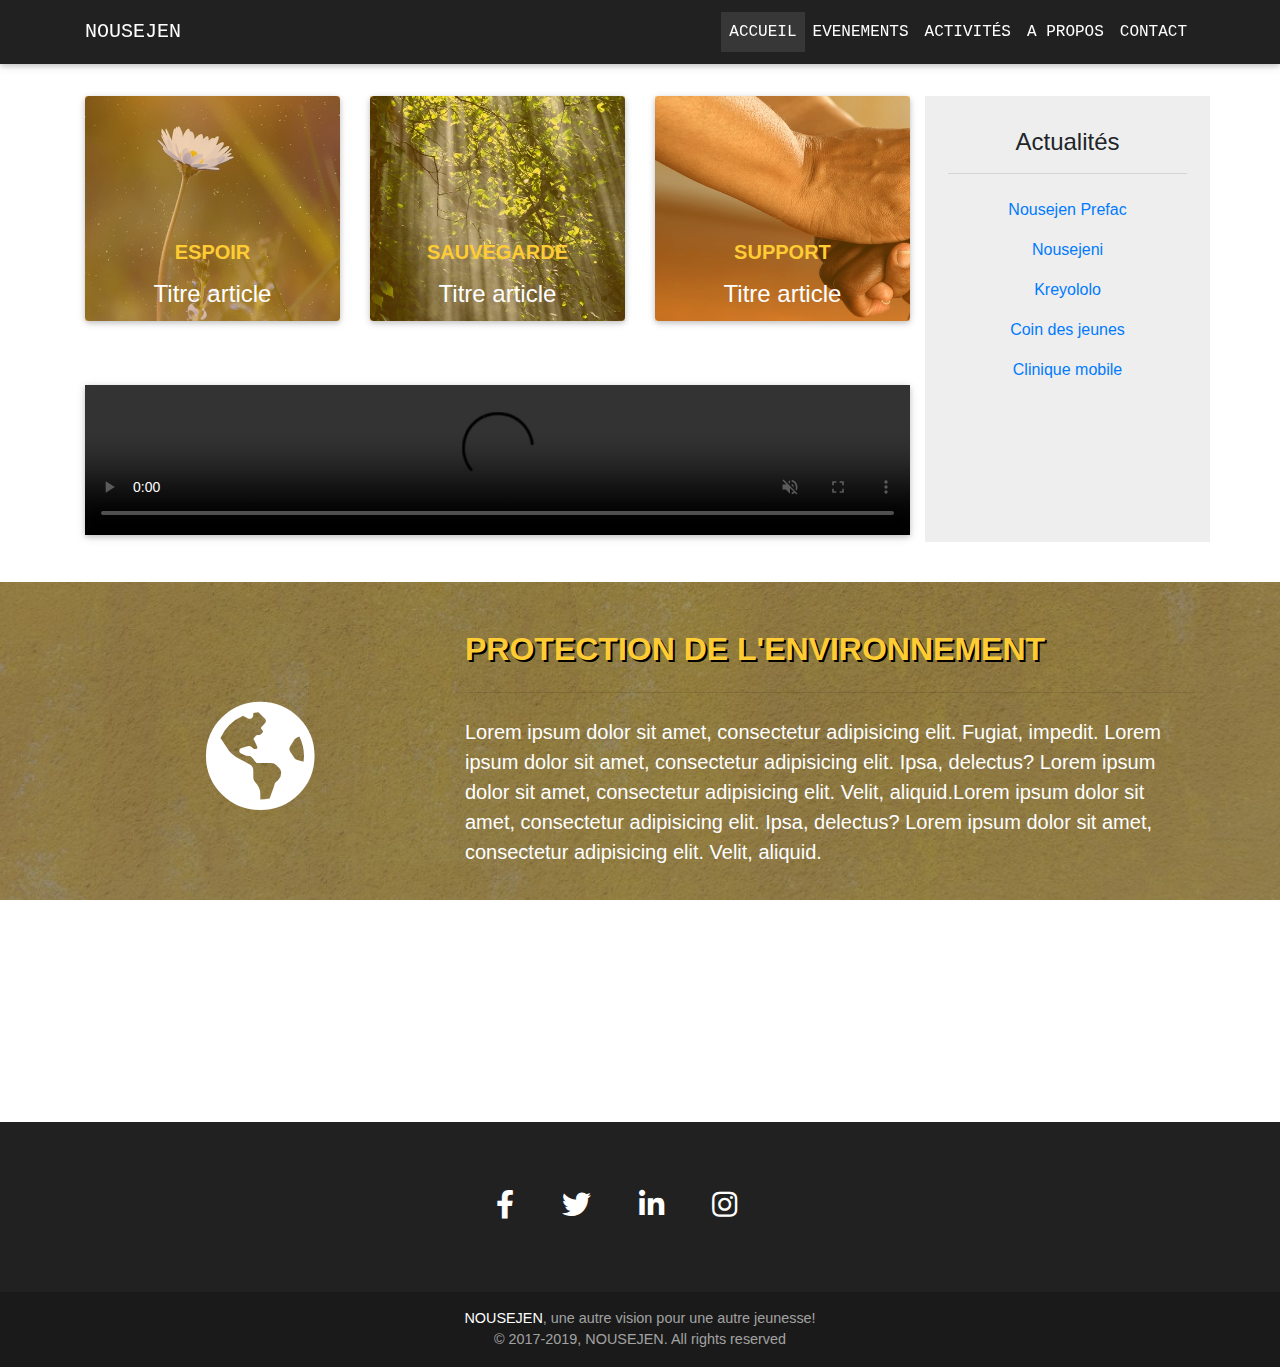
==== commit c4457e58: "commit" ====
--- a/index.html
+++ b/index.html
@@ -161,11 +161,11 @@
             <div class="carousel-item active" id="environnement">
                 <div class="container">
                     <div class="row py-5">
-                        <div class="col-md-4 my-auto text-center">
+                        <div class="col-md-4 d-none d-md-block my-auto text-center">
                             <i class="fas fa-globe-americas fa-7x"></i>
                         </div>
 
-                        <div class="col-md-8 mt-3">
+                        <div class="col-md-8 my-auto">
                             <h2 class="miColor">Protection de l'environnement</h2>
                             <hr class="my-4">
                             <p class="lead">
@@ -181,7 +181,7 @@
             <div class="carousel-item" id="education">
                 <div class="container">
                     <div class="row py-5">
-                        <div class="col-md-8 mb-3">
+                        <div class="col-md-8 my-auto">
                             <h2 class="miColor">Education: Examens officiels</h2>
                             <hr class="my-4">
                             <p class="lead">
@@ -192,7 +192,7 @@
                             </p>
                         </div>
 
-                        <div class="col-md-4 my-auto text-center">
+                        <div class="col-md-4 d-none d-md-block my-auto text-center">
                             <i class="fas fa-user-graduate fa-7x"></i>
                         </div>
                     </div>
@@ -201,11 +201,11 @@
             <div class="carousel-item" id="sport">
                 <div class="container">
                     <div class="row py-5">
-                        <div class="col-md-4 my-auto text-center">
+                        <div class="col-md-4 d-none d-md-block my-auto text-center">
                             <img class="img-fluid rounded img-thumbnail" src="https://images.lenouvelliste.com/articles/2019-06-29/063_1157241814_web.jpg" alt="Joueurs haitiens">
                         </div>
 
-                        <div class="col-md-8 mt-3">
+                        <div class="col-md-8 my-auto">
                             <h2 class="miColor">Haïti affrontera le Mexique en demi-finale </h2>
                             <hr class="my-4">
                             <p class="lead">
--- a/css/main.css
+++ b/css/main.css
@@ -162,3 +162,18 @@
     color: #fc3;
     transition: .4s ease-in-out;
 }
+
+
+/*Media queries*/
+@media (max-width: 768px) {
+    #carousel h2 {
+        text-shadow: 2px 2px #000;
+        font-size: 1.5rem;
+        text-align: center;
+    }
+
+    #carousel .carousel-inner {
+        height: 100vh;
+        text-align: center;
+    }
+}
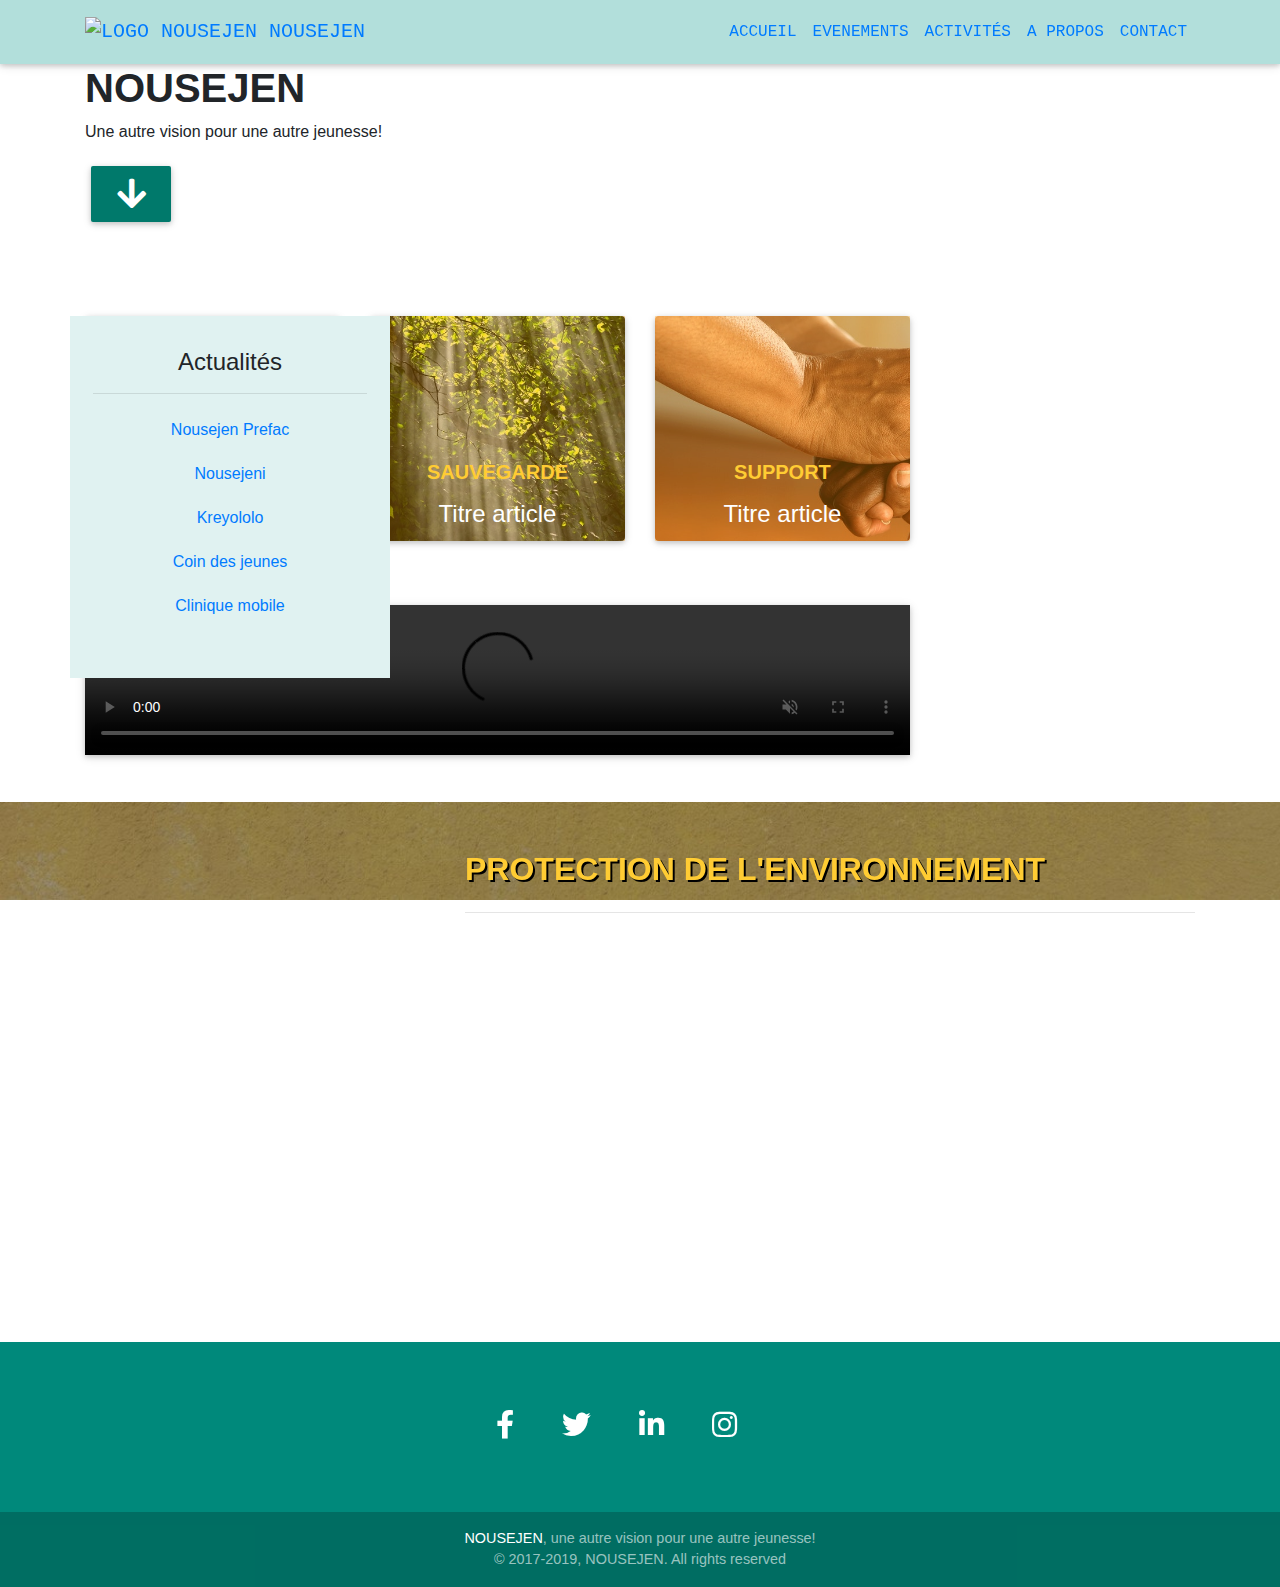
==== commit fae3296e: "new" ====
--- a/index.html
+++ b/index.html
@@ -13,12 +13,12 @@
     <link rel="shortcut icon" href="" type="image/x-icon">
     <link rel="apple-touch-icon" href="">
 
-    <link rel="stylesheet" href="css/hver.css">
-    <link rel="stylesheet" href="css/alerts.css">
-    <link rel="stylesheet" href="css/icono.min.css">
+    <link href="https://fonts.googleapis.com/css?family=Teko|Yanone+Kaffeesatz&display=swap" rel="stylesheet">
     <link rel="stylesheet" href="https://use.fontawesome.com/releases/v5.8.2/css/all.css" />
     <link rel="stylesheet" href="css/bootstrap.min.css">
     <link rel="stylesheet" href="css/mdb.min.css">
+
+    <link rel="stylesheet" href="css/aos.css">
     <!-- Link to your css file -->
     <link rel="stylesheet" href="css/main.css">
 
@@ -27,22 +27,15 @@
 <body>
     <!-- Start coding here -->
 
-    <!--
-    <header id="entete" class="navbar scrolling-navbar sticky-top">
+    <!--Navbar-->
+    <nav class="navbar navbar-expand-md teal lighten-4 scrolling-navbar fixed-top" id="navbar" data-aos="fade-down" data-aos-duration="1000">
         <div class="container">
-            <div class="row">
-                <div class="col-md-12 py-5"> </div>
-            </div>
-        </div>
-    </header>
-    -->
-
-    <!--Navbar-->
-    <nav class="navbar navbar-expand-md navbar-dark bg-dark scrolling-navbar fixed-top" id="navbar">
-        <div class="container">
-            <a class="navbar-brand" href="index.html">Nousejen</a>
-            <button class="navbar-toggler" type="button" data-toggle="collapse" data-target="#navbarResponsive" aria-controls="navbarResponsive" aria-expanded="false" aria-label="Toggle navigation">
-                <span class="navbar-toggler-icon"></span>
+            <a class="navbar-brand" href="index.html">
+                <img src="images/NOUSEJEN.png" alt="Logo NOUSEJEN" height="50">
+                NOUSEJEN
+            </a>
+            <button class="navbar-toggler miMenu" type="button" data-toggle="collapse" data-target="#navbarResponsive" aria-controls="navbarResponsive" aria-expanded="false" aria-label="Toggle navigation">
+                <div class="animated-icon1"><span></span><span></span><span></span></div>
             </button>
             <div class="collapse navbar-collapse" id="navbarResponsive">
                 <ul class="navbar-nav ml-auto">
@@ -56,7 +49,7 @@
                         <a class="nav-link" href="activites.html">Activités</a>
                     </li>
                     <li class="nav-item">
-                        <a class="nav-link" href="#">A propos</a>
+                        <a class="nav-link" href="a-propos.html">A propos</a>
                     </li>
                     <li class="nav-item">
                         <a class="nav-link" href="contact.html">Contact</a>
@@ -67,14 +60,29 @@
     </nav>
 
     <!-- Contenu -->
-    <div class="container customPadding mb-3">
+    <div class="container-fluid img-inicio customPadding mt-md-2 px-0" data-aos="fade-down" data-aos-duration="2000">
+        <div class="titulo-inicio">
+            <div class="inicio-contenido">
+                <div class="container">
+                    <h1 data-aos="fade-up" data-aos-duration="2500">Nousejen</h1>
+                    <p data-aos="fade-up" data-aos-duration="2800">Une autre vision pour une autre jeunesse!</p>
+                    <a class="btn btn-teal btn-md" href="#inicio" data-aos="fade-up" data-aos-duration="3000">
+                        <i class="fas fa-arrow-down fa-3x"></i>
+                    </a>
+                </div>
+            </div>
+        </div>
+    </div>
+
+
+    <div class="container pt-5 mb-3" id="inicio" data-aos="fade-up" data-aos-duration="1000">
 
         <div class="row my-4">
 
             <!-- Principal -->
             <div class="col-md-9 my-3">
                 <div class="row text-center pb-md-5 mb-5 mb-md-0">
-                    <div class="col-md-4 mb-3">
+                    <div class="col-md-4 mb-3" data-aos="fade-up" data-aos-duration="1000">
                         <!-- Card -->
                         <div class="card card-image" id="ima1">
 
@@ -89,7 +97,7 @@
                         </div>
                         <!-- Card -->
                     </div>
-                    <div class="col-md-4 mb-3">
+                    <div class="col-md-4 mb-3" data-aos="fade-up" data-aos-duration="1500">
                         <!-- Card -->
                         <div class="card card-image" id="ima2">
 
@@ -104,7 +112,7 @@
                         </div>
                         <!-- Card -->
                     </div>
-                    <div class="col-md-4 mb-3">
+                    <div class="col-md-4 mb-3" data-aos="fade-up" data-aos-duration="2000">
                         <!-- Card -->
                         <div class="card card-image" id="ima3">
 
@@ -122,7 +130,7 @@
                 </div>
 
                 <div class="row">
-                    <div class="col-md-12">
+                    <div class="col-md-12" data-aos="fade-up" data-aos-duration="1500">
                         <video class="video-fluid z-depth-1" autoplay loop controls muted>
                             <source src="https://mdbootstrap.com/img/video/Sail-Away.mp4" type="video/mp4" />
                         </video>
@@ -133,16 +141,16 @@
             </div>
 
             <!-- Sidebar -->
-            <div class="col-md-3 d-none grey d-md-block lighten-3 text-center my-3 pb-5">
-                <div class="mt-4 px-2" id="j">
+            <div class="col-md-3 d-none d-md-block teal lighten-5 text-center my-3 pb-5" id="sidebar">
+                <div class="mt-4 px-2">
                     <h4 class="pt-2">Actualités</h4>
                     <hr>
                     <ul class="nav flex-column">
-                        <a class="nav-link active" href="#">Nousejen Prefac</a>
-                        <a class="nav-link" href="#">Nousejeni</a>
-                        <a class="nav-link" href="#">Kreyololo</a>
-                        <a class="nav-link" href="#">Coin des jeunes</a>
-                        <a class="nav-link" href="#">Clinique mobile</a>
+                        <a class="nav-link mb-1" href="activites.html#">Nousejen Prefac</a>
+                        <a class="nav-link mb-1" href="activites.html">Nousejeni</a>
+                        <a class="nav-link mb-1" href="activites.html">Kreyololo</a>
+                        <a class="nav-link mb-1" href="activites.html">Coin des jeunes</a>
+                        <a class="nav-link mb-1" href="activites.html">Clinique mobile</a>
                     </ul>
                 </div>
             </div>
@@ -151,7 +159,7 @@
 
     </div>
 
-    <div id="carousel" class="carousel slide" data-ride="carousel">
+    <div id="carousel" class="carousel slide" data-ride="carousel" data-aos="fade-up" data-aos-duration="1000">
         <ol class="carousel-indicators">
             <li data-target="#carousel" data-slide-to="0" class="active"></li>
             <li data-target="#carousel" data-slide-to="1"></li>
@@ -228,7 +236,7 @@
 
 
     <!-- Footer -->
-    <footer class="page-footer font-small bg-dark">
+    <footer class="page-footer font-small teal darken-1" data-aos="fade-up" data-aos-duration="1000">
 
         <!-- Footer Elements -->
         <div class="container">
@@ -241,19 +249,19 @@
                     <div class="mb-5 flex-center">
 
                         <!-- Facebook -->
-                        <a class="fb-ic">
+                        <a class="fb-ic" target="_blank" href="https://www.facebook.com/Nousejen-1833956213572851/">
                             <i class="fab fa-facebook-f fa-lg mr-md-5 mr-3 fa-2x"> </i>
                         </a>
                         <!-- Twitter -->
-                        <a class="tw-ic">
+                        <a class="tw-ic" href="">
                             <i class="fab fa-twitter fa-lg mr-md-5 mr-3 fa-2x"> </i>
                         </a>
                         <!--Linkedin -->
-                        <a class="li-ic">
+                        <a class="li-ic" href="">
                             <i class="fab fa-linkedin-in fa-lg mr-md-5 mr-3 fa-2x"> </i>
                         </a>
                         <!--Instagram-->
-                        <a class="ins-ic">
+                        <a class="ins-ic" target="_blank" href="https://instagram.com/nousejen_haiti?igshid=i5o4znb25lpi">
                             <i class="fab fa-instagram fa-lg mr-md-5 mr-3 fa-2x"> </i>
                         </a>
                     </div>
@@ -268,7 +276,7 @@
 
         <!-- Copyright -->
         <div class="footer-copyright text-center py-3">
-            <span class="text-white"><a href="index.html">NOUSEJEN</a></span>, une autre vision pour une autre jeunesse!
+            <span class="text-white"><a href="a-propos.html">NOUSEJEN</a></span>, une autre vision pour une autre jeunesse!
             <br>© 2017-2019, NOUSEJEN. All rights reserved
         </div>
         <!-- Copyright -->
@@ -283,7 +291,10 @@
     <script src="js/popper.min.js"></script>
     <script src="js/bootstrap.min.js"></script>
     <script src="js/mdb.min.js"></script>
+    <script src="js/aos.js"></script>
     <script src="js/main.js"></script>
-</body>
-
-</html>
+    <script>
+        // Animations init
+        AOS.init();
+    </script>
+</body></html>
--- a/css/main.css
+++ b/css/main.css
@@ -129,7 +129,23 @@
     transition: .5s ease-in-out;
 }
 
+#accordionExample275 h4 {
+    font-weight: bold;
+    text-transform: uppercase;
+}
 
+.card-columns img {
+    transition: all .3s ease-in-out;
+}
+
+.card-columns:hover img {
+    transform: rotate(1deg);
+}
+
+.card-columns img:hover {
+    opacity: .5;
+    transform: scale(.91);
+}
 
 
 /*Contact*/
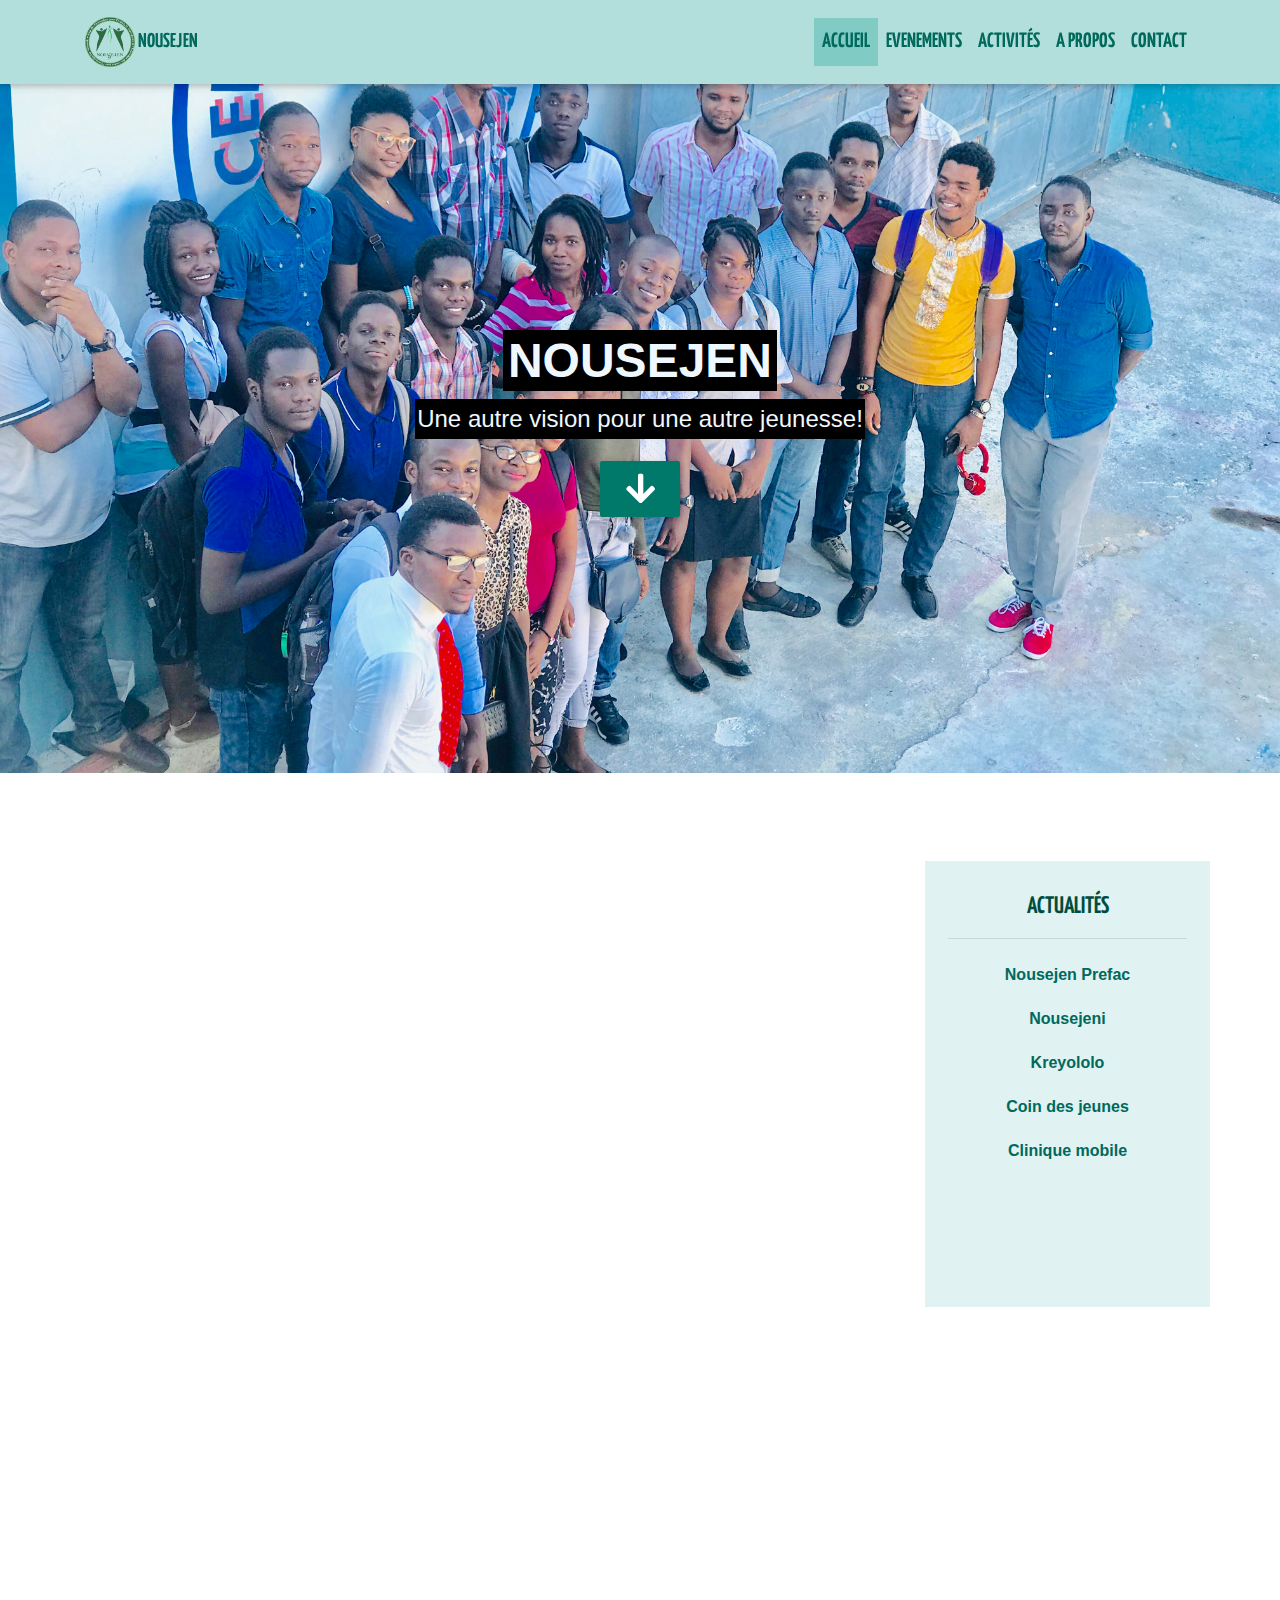
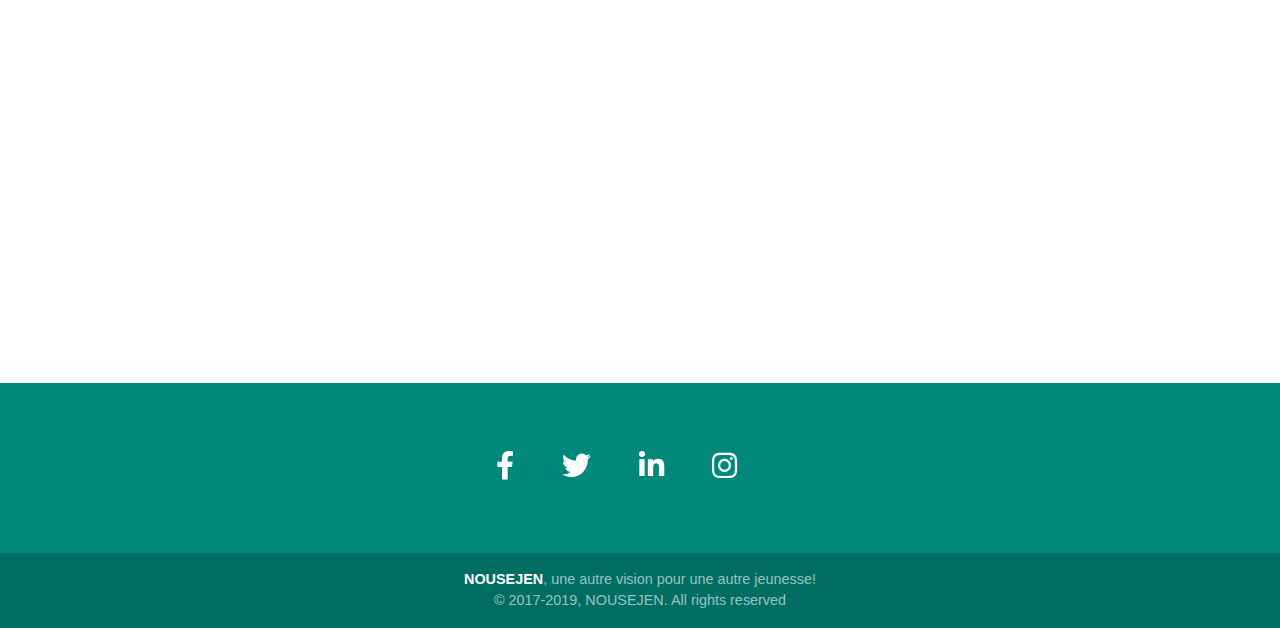
==== commit 649373e9: "files" ====
--- a/index.html
+++ b/index.html
@@ -166,13 +166,17 @@
             <li data-target="#carousel" data-slide-to="2"></li>
         </ol>
         <div class="carousel-inner">
-            <div class="carousel-item active" id="environnement">
+            <div class="carousel-item active" id="actu1">
                 <div class="container">
                     <div class="row py-5">
-                        <div class="col-md-4 d-none d-md-block my-auto text-center">
-                            <i class="fas fa-globe-americas fa-7x"></i>
-                        </div>
-
+                        <div class="col-md-6 d-md-block my-auto text-center">
+                            <img src="images/actu.jpg" class="img-fluid" alt="">
+                        </div>
+                        <div class="col-md-6 my-auto text-center">
+                            <h1 data-aos="fade-down" data-aos-duration="1500">Coin des jeunes</h1>
+                            <h2 data-aos="fade-up" data-aos-duration="1500">Nousejen</h2>
+                        </div>
+                        <!--
                         <div class="col-md-8 my-auto">
                             <h2 class="miColor">Protection de l'environnement</h2>
                             <hr class="my-4">
@@ -182,31 +186,36 @@
                                 Lorem ipsum dolor sit amet, consectetur adipisicing elit. Velit, aliquid.Lorem ipsum dolor sit amet, consectetur adipisicing elit. Ipsa, delectus?
                                 Lorem ipsum dolor sit amet, consectetur adipisicing elit. Velit, aliquid.
                             </p>
-                        </div>
-                    </div>
-                </div>
-            </div>
-            <div class="carousel-item" id="education">
+                        </div>-->
+                    </div>
+                </div>
+            </div>
+            <div class="carousel-item" id="actu2">
                 <div class="container">
                     <div class="row py-5">
                         <div class="col-md-8 my-auto">
-                            <h2 class="miColor">Education: Examens officiels</h2>
-                            <hr class="my-4">
-                            <p class="lead">
-                                Lorem ipsum dolor sit amet, consectetur adipisicing elit. Fugiat, impedit.
-                                Lorem ipsum dolor sit amet, consectetur adipisicing elit. Ipsa, delectus?
-                                Lorem ipsum dolor sit amet, consectetur adipisicing elit. Velit, aliquid.Lorem ipsum dolor sit amet, consectetur adipisicing elit. Ipsa, delectus?
-                                Lorem ipsum dolor sit amet, consectetur adipisicing elit. Velit, aliquid.
+                            <h1 class="miColor" data-aos="fade-down" data-aos-duration="1500">Nousejen Prefak</h2>
+                            <hr class="my-1">
+                            <p class="lead" data-aos="fade-up" data-aos-duration="1500">
+                                Dans l'objectif d'accompagner les Jeunes bacheliers dans leur préparation pour les différents concours organisés par les Universités Privées et Publiques, la NOUSEJEN lance encore cette année sa troisième édition de NOUSEJEN Prefak.
+
+                                À cet égard, Les bacheliers sont attendus au Local du Centre d'Études Lumière, situé à Carrefour Côte plage 16 Rue Médard #1, du lundi 15 au vendredi 19 Juillet 2019 pour les inscriptions qui sont fixées au prix de 750 gourdes(seulement pour toute la durée).
+
+                                Avec plus d'une quarantaine de postulants-es admis-es à l'UEH(Université d'Etat d'Haïti) l'année dernière(2018), la NOUSEJEN à travers son staff d'encadreurs dynamiques et appliqués, renouvelle son engagement d'epauler les jeunes désireux-ses d'intégrer les différentes Universités de la place.
+
+                                À noter que le début des cours est prévu pour le lundi 22 Juillet 2019.
+
+                                NOUSEJEN, une autre vison, pour une autre Jeunesse.
                             </p>
                         </div>
 
-                        <div class="col-md-4 d-none d-md-block my-auto text-center">
-                            <i class="fas fa-user-graduate fa-7x"></i>
-                        </div>
-                    </div>
-                </div>
-            </div>
-            <div class="carousel-item" id="sport">
+                        <div class="col-md-4 d-md-block my-auto text-center">
+                            <img src="images/actuprefak.jpg" class="img-fluid hoverable" alt="">
+                        </div>
+                    </div>
+                </div>
+            </div>
+            <div class="carousel-item" id="actu3">
                 <div class="container">
                     <div class="row py-5">
                         <div class="col-md-4 d-none d-md-block my-auto text-center">
@@ -236,7 +245,7 @@
 
 
     <!-- Footer -->
-    <footer class="page-footer font-small teal darken-1" data-aos="fade-up" data-aos-duration="1000">
+    <footer class="page-footer font-small teal darken-1">
 
         <!-- Footer Elements -->
         <div class="container">
@@ -296,5 +305,8 @@
     <script>
         // Animations init
         AOS.init();
+
     </script>
-</body></html>
+</body>
+
+</html>
--- a/css/main.css
+++ b/css/main.css
@@ -1,20 +1,14 @@
+@import url('https://fonts.googleapis.com/css?family=Barriecito&display=swap');
+
 * {
     margin: 0;
     padding: 0;
-}
-
-/*
-#entete {
-    background: url('../images/encabezado.png') center center;
-    background-size: cover;
-    height: 50px;
-}
-
-#navbar {
-    top: 50px;
-
-}
-*/
+    box-sizing: border-box;
+}
+
+html {
+    scroll-behavior: smooth;
+}
 
 h1,
 h2,
@@ -30,13 +24,109 @@
     font-weight: bold;
 }
 
+a {
+    color: #00695c;
+    font-weight: bold;
+}
+
+a:hover {
+    color: #004d40;
+}
+
 nav {
     text-transform: uppercase;
-    font-family: monospace;
-}
+    font-family: 'Yanone Kaffeesatz', sans-serif;
+}
+
+nav a {
+    color: #00695c;
+    /*font-weight: normal;*/
+}
+
+nav ul li a {
+    font-size: 1.3rem;
+}
+
+.nav-item.active,
+.nav-item:hover {
+    background-color: #80cbc4;
+}
+
+
+.animated-icon1 {
+    width: 30px;
+    height: 20px;
+    position: relative;
+    margin: 0px;
+    -webkit-transform: rotate(0deg);
+    -moz-transform: rotate(0deg);
+    -o-transform: rotate(0deg);
+    transform: rotate(0deg);
+    -webkit-transition: .5s ease-in-out;
+    -moz-transition: .5s ease-in-out;
+    -o-transition: .5s ease-in-out;
+    transition: .5s ease-in-out;
+    cursor: pointer;
+}
+
+.animated-icon1 span {
+    display: block;
+    position: absolute;
+    height: 3px;
+    width: 100%;
+    border-radius: 9px;
+    opacity: 1;
+    left: 0;
+    -webkit-transform: rotate(0deg);
+    -moz-transform: rotate(0deg);
+    -o-transform: rotate(0deg);
+    transform: rotate(0deg);
+    -webkit-transition: .25s ease-in-out;
+    -moz-transition: .25s ease-in-out;
+    -o-transition: .25s ease-in-out;
+    transition: .25s ease-in-out;
+}
+
+.animated-icon1 span {
+    background: #00695c;
+}
+
+.animated-icon1 span:nth-child(1) {
+    top: 0px;
+}
+
+.animated-icon1 span:nth-child(2) {
+    top: 10px;
+}
+
+.animated-icon1 span:nth-child(3) {
+    top: 20px;
+}
+
+.animated-icon1.open span:nth-child(1) {
+    top: 11px;
+    -webkit-transform: rotate(135deg);
+    -moz-transform: rotate(135deg);
+    -o-transform: rotate(135deg);
+    transform: rotate(135deg);
+}
+
+.animated-icon1.open span:nth-child(2) {
+    opacity: 0;
+    left: -30px;
+}
+
+.animated-icon1.open span:nth-child(3) {
+    top: 11px;
+    -webkit-transform: rotate(-135deg);
+    -moz-transform: rotate(-135deg);
+    -o-transform: rotate(-135deg);
+    transform: rotate(-135deg);
+}
+
 
 .customPadding {
-    padding-top: 3.5rem;
+    padding-top: 4.5rem;
 }
 
 footer a i.fab:hover {
@@ -50,6 +140,40 @@
 
 
 /*Accueil*/
+.img-inicio {
+    height: 85vh;
+    background: url('../images/1.jpeg') center no-repeat;
+    background-attachment: fixed;
+    background-size: cover;
+}
+
+.titulo-inicio {
+    text-align: center;
+    display: flex;
+    justify-content: center;
+    align-items: center;
+    height: 100%;
+    /*    background: rgba(0, 0, 0, .3);*/
+}
+
+.inicio-contenido {
+    z-index: 4;
+    color: aliceblue;
+}
+
+.inicio-contenido h1 {
+    font-size: 3rem;
+    background: black;
+    display: inline-block;
+    padding: 2px 5px;
+}
+
+.inicio-contenido p {
+    font-size: 1.5rem;
+    background: black;
+    padding: 2px;
+}
+
 #ima1 {
     background: url('../images/blooming-blur-close-up-459059.jpg') center center;
     background-size: cover;
@@ -70,8 +194,19 @@
     height: auto;
 }
 
-#sidebar {
-    position: fixed;
+#sidebar h4 {
+    font-family: 'Yanone Kaffeesatz', sans-serif;
+    font-weight: bold;
+    text-transform: uppercase;
+    color: #004d40;
+}
+
+#sidebar a:hover {
+    transition: .9s ease-in-out;
+    box-shadow: 10px 10px 10px #80cbc4;
+    padding: 10px 0;
+    border-radius: 100px;
+
 }
 
 #carousel h2 {
@@ -80,31 +215,91 @@
 }
 
 #carousel .carousel-inner {
-    height: 60vh;
-}
-
-#environnement {
-    background: url('../images/art-background-blank-1020317.jpg') no-repeat;
+    min-height: 60vh;
+}
+
+#actu1 {
+    background: url('../images/art-background-blank-1020317.jpg') center no-repeat;
     background-size: cover;
     background-attachment: fixed;
     color: #fff;
-    height: 100%;
-}
-
-#sport {
-    background: url('../images/active-activity-athletes-1667583.jpg') no-repeat;
+    min-height: 60vh;
+}
+
+#actu1 h1 {
+    animation: animate .5s linear infinite;
+    font-size: 5rem;
+    margin-bottom: 3rem;
+}
+
+#actu1 h2 {
+    border-top: 5px solid #fff;
+    padding-top: 3rem;
+}
+
+#actu1 img{
+    animation: animate2 .2s linear infinite;
+}
+
+@keyframes animate {
+
+    0%,
+    100% {
+        text-shadow: -2.5px -2.5px 0 #0ff, 2.5px 2.5px 0 #0ff;
+    }
+
+    85% {
+        text-shadow: 2.5px 2.5px 0 #f00, -2.5px -2.5px 0 #f0c;
+    }
+
+}
+@keyframes animate2 {
+
+    0%
+    {
+        box-shadow: -5px -5px 0 #fc3, 5px 5px 0 #fc3;
+    }
+
+    100% {
+        box-shadow: 5px 5px 0 #f00, -5px -5px 0 #f0c;
+    }
+
+}
+
+#actu2 {
+    background: url('../images/actuu.jpg') center no-repeat;
     background-size: cover;
     background-attachment: fixed;
     color: #fff;
-    height: 100%;
-}
-
-#education {
-    background: url('../images/art-art-materials-background-1762851.jpg') center center no-repeat;
+    min-height: 60vh;
+}
+#actu2 h1 {
+    animation: animate3 .9s linear infinite;
+    font-size: 4rem;
+    margin-bottom: 3rem;
+}
+#actu2 p{
+    background: rgba(0,0,0,.7);
+    padding: 10px;
+}
+@keyframes animate3 {
+
+    0%,
+    100% {
+        text-shadow: -2.5px -2.5px 0 #fff, 2.5px 2.5px 0 #fff;
+    }
+
+    85% {
+        text-shadow: 2.5px 2.5px 0 #fff, -2.5px -2.5px 0 #fff;
+    }
+
+}
+#actu3 {
+    background: url('../images/art-art-materials-background-1762851.jpg') center no-repeat;
     background-size: cover;
     background-attachment: fixed;
     color: #fff;
-    height: 100%;
+    min-height: 60vh;
 }
 
 
@@ -121,7 +316,7 @@
 
 #accordionExample275 .list-group button:hover,
 #accordionExample275 .list-group button:active {
-    background: #007bff;
+    background: #b2dfdb;
     color: #fff;
 }
 
@@ -132,6 +327,8 @@
 #accordionExample275 h4 {
     font-weight: bold;
     text-transform: uppercase;
+    font-family: 'Yanone Kaffeesatz', sans-serif;
+    color: #004d40;
 }
 
 .card-columns img {
@@ -143,7 +340,7 @@
 }
 
 .card-columns img:hover {
-    opacity: .5;
+    opacity: .6;
     transform: scale(.91);
 }
 
@@ -170,6 +367,11 @@
     top: -90px;
 }
 
+.contact h3,
+#messageForm h2 {
+    color: #004d40;
+}
+
 .contact .card {
     height: 400px;
 }
@@ -179,9 +381,243 @@
     transition: .4s ease-in-out;
 }
 
+#messageForm .md-form input:focus:not([readonly]),
+#messageForm .md-form textarea.md-textarea:focus:not([readonly]) {
+    -webkit-box-shadow: 0 1px 0 0 #b2dfdb;
+    box-shadow: 0 1px 0 0 #b2dfdb;
+    border-bottom: 1px solid #b2dfdb;
+}
+
+#messageForm .md-form input:focus:not([readonly]) + label,
+#messageForm .md-form textarea ~ label.active,
+#messageForm .md-form textarea.md-textarea:focus:not([readonly]) + label {
+    color: #004d40;
+}
+
+
+/*A propos*/
+.img-entrada {
+    height: 75vh;
+    background: url('../images/art-art-materials-background-1762851.jpg') center no-repeat;
+    background-attachment: fixed;
+    background-size: cover;
+}
+
+.titulo-entrada {
+    text-align: center;
+    display: flex;
+    justify-content: center;
+    align-items: center;
+    height: 100%;
+    background: rgba(0, 0, 0, .3);
+}
+
+.titulo-contenido {
+    z-index: 4;
+    color: aliceblue;
+}
+
+.titulo-contenido h1 {
+    font-size: 3rem;
+}
+
+.titulo-contenido p {
+    font-size: 1.5rem;
+}
+
+.specialBg {
+    background: #060c21;
+}
+
+#aPropos {}
+
+.ap {
+    position: relative;
+    z-index: 1;
+}
+
+.myBox {
+    position: relative;
+    min-height: 500px;
+    background: #060c21;
+    display: flex;
+    justify-content: center;
+    /*    align-items: center;*/
+    border: 1px solid #cdcd;
+    box-shadow: 1px 1px 20px #060c21;
+    transition: .9s ease-in-out;
+}
+
+.myBox::before {
+    content: '';
+    position: absolute;
+    top: -2px;
+    left: -2px;
+    right: -2px;
+    bottom: -2px;
+    background: #fff;
+    opacity: .4;
+    transition: .7s ease-in-out;
+    transform: skew(3deg, 3deg);
+    z-index: -1;
+}
+
+.myBox:hover::before,
+.myBox:hover {
+    opacity: 1;
+}
+
+.ap .col-md-6:nth-child(1) .myBox::before {
+    background: linear-gradient(315deg, #e91e63, #5d02ff);
+}
+
+.ap .col-md-6:nth-child(2) .myBox::before {
+    background: linear-gradient(315deg, #ff0000, #ffc107);
+}
+
+.ap .col-md-6:nth-child(3) .myBox::before {
+    background: linear-gradient(315deg, #ff0057, #e64a19);
+}
+
+.ap .col-md-6:nth-child(4) .myBox::before {
+    background: linear-gradient(315deg, #89ff00, #00bcd4);
+}
+
+.myContent {
+    position: relative;
+    padding: 30px;
+}
+
+.myContent h2 {
+    position: absolute;
+    top: 50%;
+    left: 35%;
+    margin: 0;
+    font-size: 10rem;
+    color: rgba(250, 250, 250, .5);
+    transition: .5s;
+}
+
+.myBox:hover .myContent h2 {
+    top: 10%;
+}
+
+.myBox .myContent h3 {
+    margin: 0 0 10px;
+    padding: 0;
+    font-weight: bold;
+    color: #fff;
+    font-size: 2.5rem;
+    transition: .9s;
+}
+
+.myBox:hover .myContent h3 {
+    animation: borderAnimation 5s infinite;
+}
+
+.myBox:hover .myContent h3 {
+    color: #fc3;
+}
+
+.myBox .myContent p {
+    color: #fff;
+    font-size: 1.1rem;
+}
+
+.myBox .myContent .mySlogan {
+    position: relative;
+    margin: 20px 0 0;
+    padding: 10px 0;
+    color: #fc3;
+    font-family: 'Barriecito', cursive;
+    text-align: right;
+    transform: translateX(-100px);
+    opacity: .5;
+    transition: .5s;
+    visibility: hidden;
+}
+
+.myBox:hover .myContent .mySlogan {
+    transform: translateX(0);
+    opacity: 1;
+    visibility: visible;
+}
+
+.myBox .myContent .mySlogan:hover {
+    color: #fc3;
+}
+
+#ourTeam h2 {
+    color: #00695c;
+    text-align: center;
+}
+
+#ourTeam .view {
+    height: 100%;
+}
+
+#ourTeam h4 {
+    color: #00695c;
+    font-family: 'Josefin Sans', sans-serif;
+    font-size: 1rem;
+    text-align: center;
+    font-weight: 700;
+    padding: 0 10px;
+}
+
+#ourTeam .mask {
+    margin: auto 0;
+}
+
+#ourTeam p {
+    color: #fff;
+    font-weight: lighter;
+    font-size: .9rem;
+    text-align: center;
+}
+
+#ourTeam .img-thumbnail {
+    padding: .25rem;
+    background-color: #b2dfdb !important;
+    border: 1px solid #dee2e6;
+    border-radius: .25rem;
+}
+
+#ourTeam .bgGradient {
+    background: rgb(178, 223, 219);
+    background: linear-gradient(180deg, rgba(178, 223, 219, 0.9) 0%, rgba(137, 193, 185, 0.8) 30%, rgba(77, 148, 135, 0.8) 80%, rgba(0, 105, 86, 0.9) 100%);
+}
+
+
+
+
+
 
 /*Media queries*/
+@media (max-width: 1024px) {
+    .col-md-6.miColumna {
+        flex: 0 0 100%;
+        max-width: 100%;
+    }
+
+    .myBox {
+        position: relative;
+        min-height: auto;
+        background: #060c21;
+        display: flex;
+        justify-content: center;
+        /*    align-items: center;*/
+        border: 1px solid #cdcd;
+        box-shadow: 1px 1px 20px #060c21;
+        transition: .9s ease-in-out;
+    }
+}
+
 @media (max-width: 768px) {
+    .img-inicio {
+        min-height: 100vh;
+    }
+
     #carousel h2 {
         text-shadow: 2px 2px #000;
         font-size: 1.5rem;
@@ -189,7 +625,53 @@
     }
 
     #carousel .carousel-inner {
-        height: 100vh;
+        min-height: 60vh;
         text-align: center;
     }
-}
+
+    #actu1,
+    #actu2,
+    #actu3 {
+        min-height: 60vh;
+    }
+
+    .myContent h2 {
+        position: absolute;
+        top: -5%;
+        left: 50%;
+        margin: 0;
+        font-size: 8rem;
+        color: rgba(250, 250, 250, .5);
+        transition: .5s;
+    }
+
+    .myBox {
+        position: relative;
+        min-height: 500px;
+        width: 95%;
+        background: #060c21;
+        display: flex;
+        justify-content: center;
+        align-items: center;
+        border: 1px solid #cdcd;
+        box-shadow: 1px 1px 20px #060c21;
+        transition: .9s ease-in-out;
+    }
+
+    .myBox:hover .myContent h2 {
+        top: -10%;
+    }
+
+    #ourTeam h4 {
+        margin-top: 25%;
+        font-size: 10px;
+        padding: 0 1px;
+    }
+
+    #ourTeam p {
+        font-size: 8px;
+    }
+}
+
+
+}
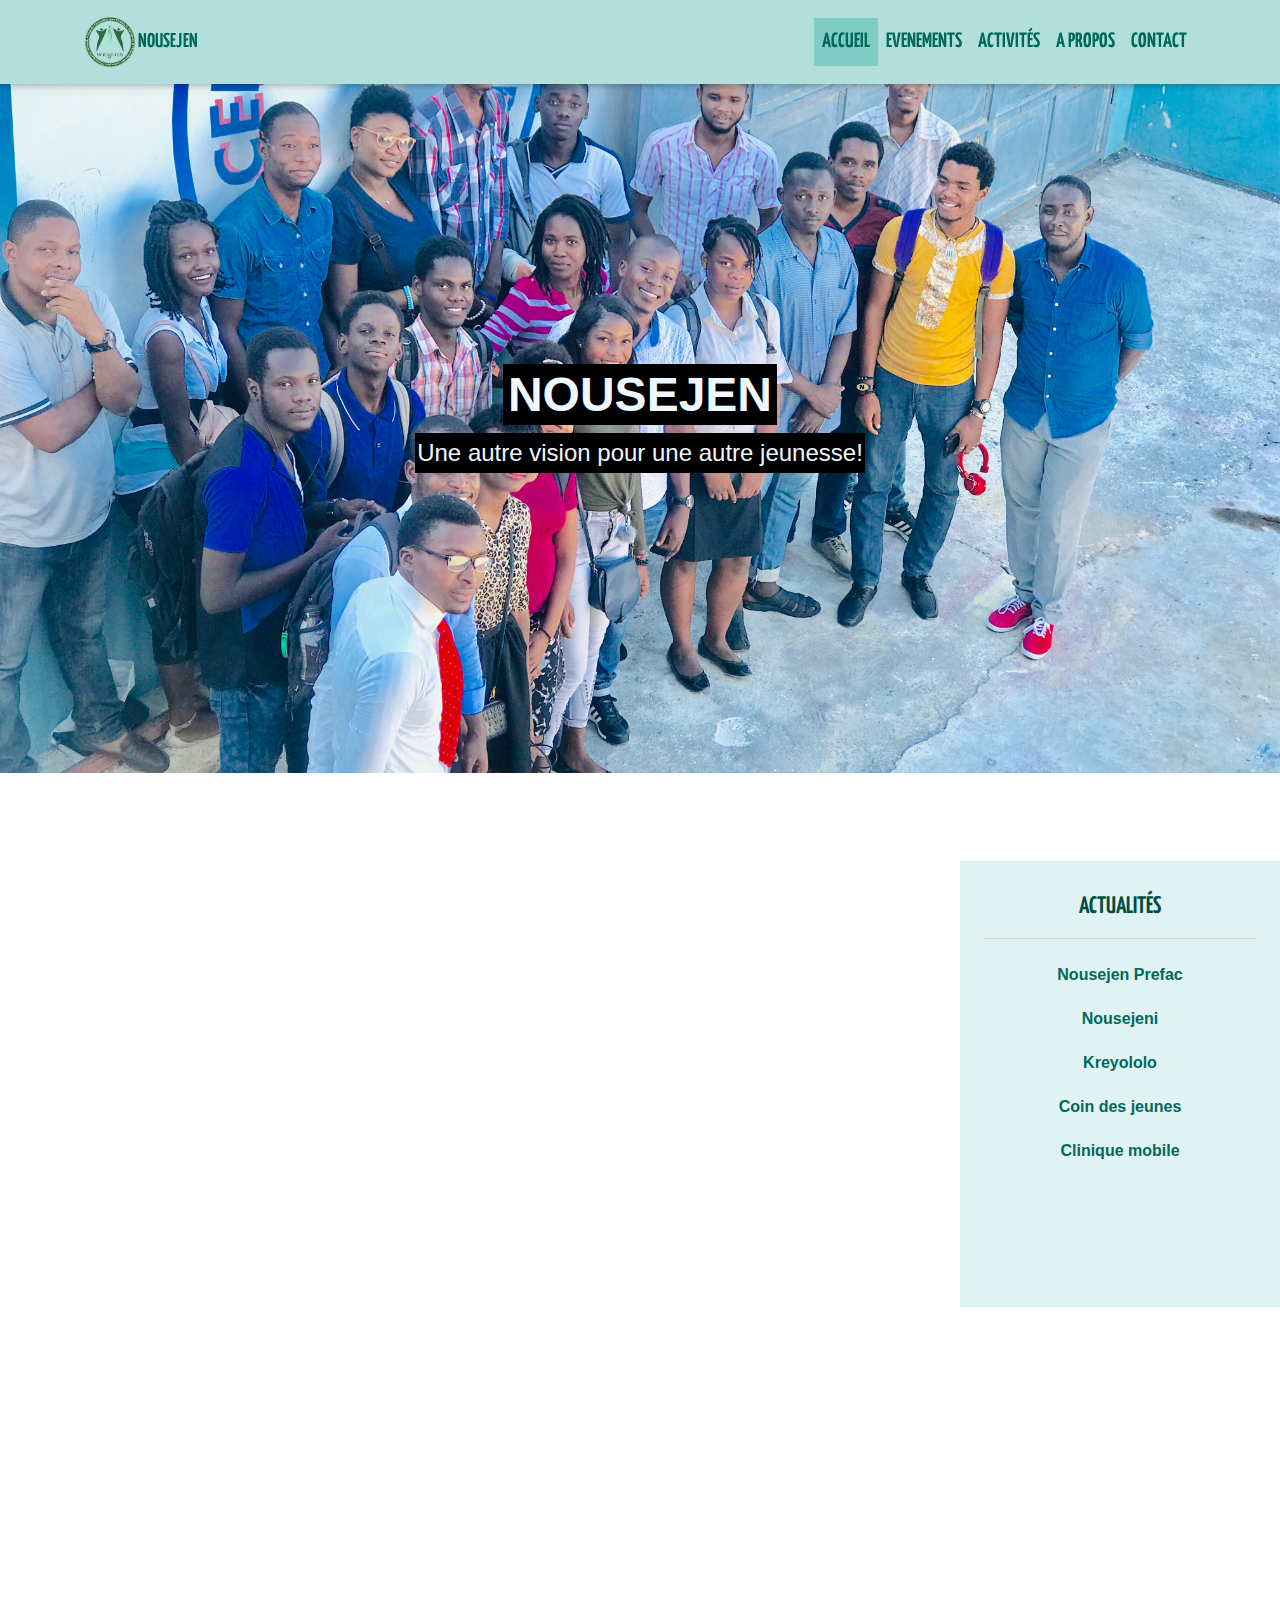
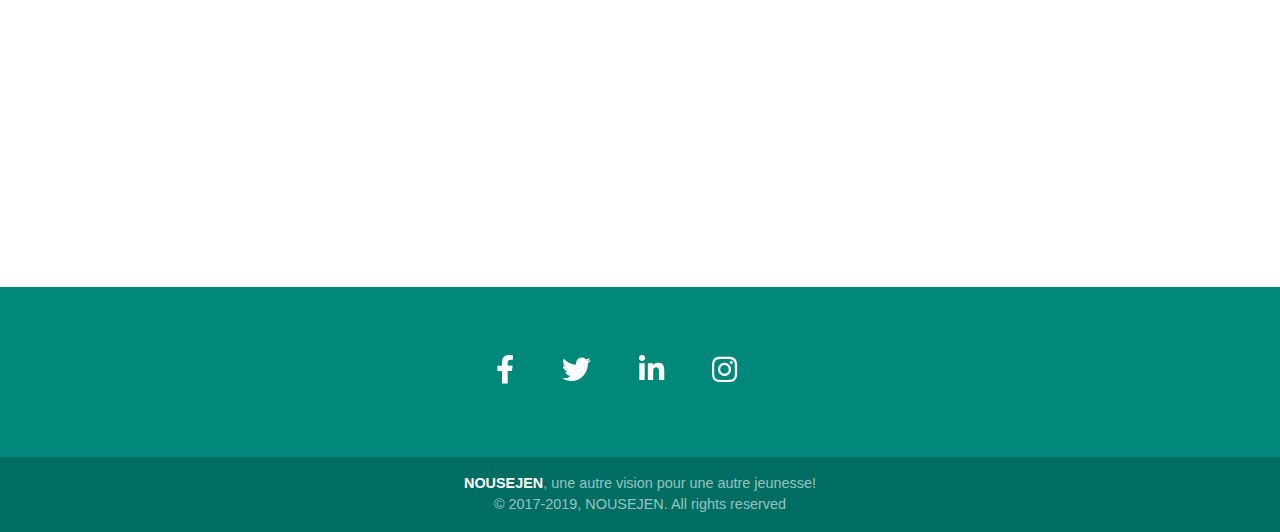
==== commit 308c6a72: "modification" ====
--- a/index.html
+++ b/index.html
@@ -66,23 +66,20 @@
                 <div class="container">
                     <h1 data-aos="fade-up" data-aos-duration="2500">Nousejen</h1>
                     <p data-aos="fade-up" data-aos-duration="2800">Une autre vision pour une autre jeunesse!</p>
-                    <a class="btn btn-teal btn-md" href="#inicio" data-aos="fade-up" data-aos-duration="3000">
-                        <i class="fas fa-arrow-down fa-3x"></i>
-                    </a>
                 </div>
             </div>
         </div>
     </div>
 
 
-    <div class="container pt-5 mb-3" id="inicio" data-aos="fade-up" data-aos-duration="1000">
+    <div class="container-fluid pt-5 mb-3" id="inicio" data-aos="fade-up" data-aos-duration="1000">
 
         <div class="row my-4">
 
             <!-- Principal -->
-            <div class="col-md-9 my-3">
+            <div class="col-md-9 col-12 my-3">
                 <div class="row text-center pb-md-5 mb-5 mb-md-0">
-                    <div class="col-md-4 mb-3" data-aos="fade-up" data-aos-duration="1000">
+                    <div class="col-md-3 col-6 mb-3" data-aos="fade-up" data-aos-duration="1000">
                         <!-- Card -->
                         <div class="card card-image" id="ima1">
 
@@ -97,7 +94,7 @@
                         </div>
                         <!-- Card -->
                     </div>
-                    <div class="col-md-4 mb-3" data-aos="fade-up" data-aos-duration="1500">
+                    <div class="col-md-3 col-6 mb-3" data-aos="fade-up" data-aos-duration="1500">
                         <!-- Card -->
                         <div class="card card-image" id="ima2">
 
@@ -112,7 +109,7 @@
                         </div>
                         <!-- Card -->
                     </div>
-                    <div class="col-md-4 mb-3" data-aos="fade-up" data-aos-duration="2000">
+                    <div class="col-md-3 col-6 mb-3" data-aos="fade-up" data-aos-duration="2000">
                         <!-- Card -->
                         <div class="card card-image" id="ima3">
 
@@ -120,6 +117,21 @@
                             <div class="text-white text-center d-flex align-items-center rgba-orange-light pt-5 px-4">
                                 <div class="pt-5 mt-5 mx-auto">
                                     <h5 class="miColor">Support</h5>
+                                    <h4 class="card-title pt-2"><strong>Titre article</strong></h4>
+                                </div>
+                            </div>
+
+                        </div>
+                        <!-- Card -->
+                    </div>
+                    <div class="col-md-3 col-6 mb-3" data-aos="fade-up" data-aos-duration="1500">
+                        <!-- Card -->
+                        <div class="card card-image" id="ima2">
+
+                            <!-- Content -->
+                            <div class="text-white text-center d-flex align-items-center rgba-orange-light pt-5 px-4">
+                                <div class="pt-5 mt-5 mx-auto">
+                                    <h5 class="miColor">Sauvegarde</h5>
                                     <h4 class="card-title pt-2"><strong>Titre article</strong></h4>
                                 </div>
                             </div>
@@ -168,51 +180,40 @@
         <div class="carousel-inner">
             <div class="carousel-item active" id="actu1">
                 <div class="container">
-                    <div class="row py-5">
-                        <div class="col-md-6 d-md-block my-auto text-center">
-                            <img src="images/actu.jpg" class="img-fluid" alt="">
+                    <div class="row py-4">
+                        <div class="col-md-6 text-center">
+                            <img src="images/actu.jpg" class="img-fluid w-75" alt="">
                         </div>
                         <div class="col-md-6 my-auto text-center">
                             <h1 data-aos="fade-down" data-aos-duration="1500">Coin des jeunes</h1>
                             <h2 data-aos="fade-up" data-aos-duration="1500">Nousejen</h2>
                         </div>
-                        <!--
-                        <div class="col-md-8 my-auto">
-                            <h2 class="miColor">Protection de l'environnement</h2>
-                            <hr class="my-4">
-                            <p class="lead">
-                                Lorem ipsum dolor sit amet, consectetur adipisicing elit. Fugiat, impedit.
-                                Lorem ipsum dolor sit amet, consectetur adipisicing elit. Ipsa, delectus?
-                                Lorem ipsum dolor sit amet, consectetur adipisicing elit. Velit, aliquid.Lorem ipsum dolor sit amet, consectetur adipisicing elit. Ipsa, delectus?
-                                Lorem ipsum dolor sit amet, consectetur adipisicing elit. Velit, aliquid.
-                            </p>
-                        </div>-->
                     </div>
                 </div>
             </div>
             <div class="carousel-item" id="actu2">
-                <div class="container">
-                    <div class="row py-5">
-                        <div class="col-md-8 my-auto">
-                            <h1 class="miColor" data-aos="fade-down" data-aos-duration="1500">Nousejen Prefak</h2>
-                            <hr class="my-1">
-                            <p class="lead" data-aos="fade-up" data-aos-duration="1500">
-                                Dans l'objectif d'accompagner les Jeunes bacheliers dans leur préparation pour les différents concours organisés par les Universités Privées et Publiques, la NOUSEJEN lance encore cette année sa troisième édition de NOUSEJEN Prefak.
-
-                                À cet égard, Les bacheliers sont attendus au Local du Centre d'Études Lumière, situé à Carrefour Côte plage 16 Rue Médard #1, du lundi 15 au vendredi 19 Juillet 2019 pour les inscriptions qui sont fixées au prix de 750 gourdes(seulement pour toute la durée).
-
-                                Avec plus d'une quarantaine de postulants-es admis-es à l'UEH(Université d'Etat d'Haïti) l'année dernière(2018), la NOUSEJEN à travers son staff d'encadreurs dynamiques et appliqués, renouvelle son engagement d'epauler les jeunes désireux-ses d'intégrer les différentes Universités de la place.
-
-                                À noter que le début des cours est prévu pour le lundi 22 Juillet 2019.
-
-                                NOUSEJEN, une autre vison, pour une autre Jeunesse.
-                            </p>
-                        </div>
-
-                        <div class="col-md-4 d-md-block my-auto text-center">
-                            <img src="images/actuprefak.jpg" class="img-fluid hoverable" alt="">
-                        </div>
-                    </div>
+                <div class="container text-center">
+                    <h1 class="miColor pt-5" data-aos="fade-down" data-aos-duration="1500">Nousejen Prefak</h2>
+                        <div class="row pb-5">
+                            <div class="col-md-6">
+                                <p class="lead" data-aos="fade-up" data-aos-duration="1500">
+                                    Dans l'objectif d'accompagner les Jeunes bacheliers dans leur préparation pour les différents concours organisés par les Universités Privées et Publiques, la NOUSEJEN lance encore cette année sa troisième édition de NOUSEJEN Prefak.
+
+                                    À cet égard, Les bacheliers sont attendus au Local du Centre d'Études Lumière, situé à Carrefour Côte plage 16 Rue Médard #1, du lundi 15 au vendredi 19 Juillet 2019 pour les inscriptions qui sont fixées au prix de 750 gourdes(seulement pour toute la durée).
+
+                                </p>
+                            </div>
+
+                            <div class="col-md-6">
+                                <p class="lead" data-aos="fade-up" data-aos-duration="1500">
+                                    Avec plus d'une quarantaine de postulants-es admis-es à l'UEH(Université d'Etat d'Haïti) l'année dernière(2018), la NOUSEJEN à travers son staff d'encadreurs dynamiques et appliqués, renouvelle son engagement d'epauler les jeunes désireux-ses d'intégrer les différentes Universités de la place.
+
+                                    À noter que le début des cours est prévu pour le lundi 22 Juillet 2019.
+
+                                    NOUSEJEN, une autre vison, pour une autre Jeunesse.
+                                </p>
+                            </div>
+                        </div>
                 </div>
             </div>
             <div class="carousel-item" id="actu3">
